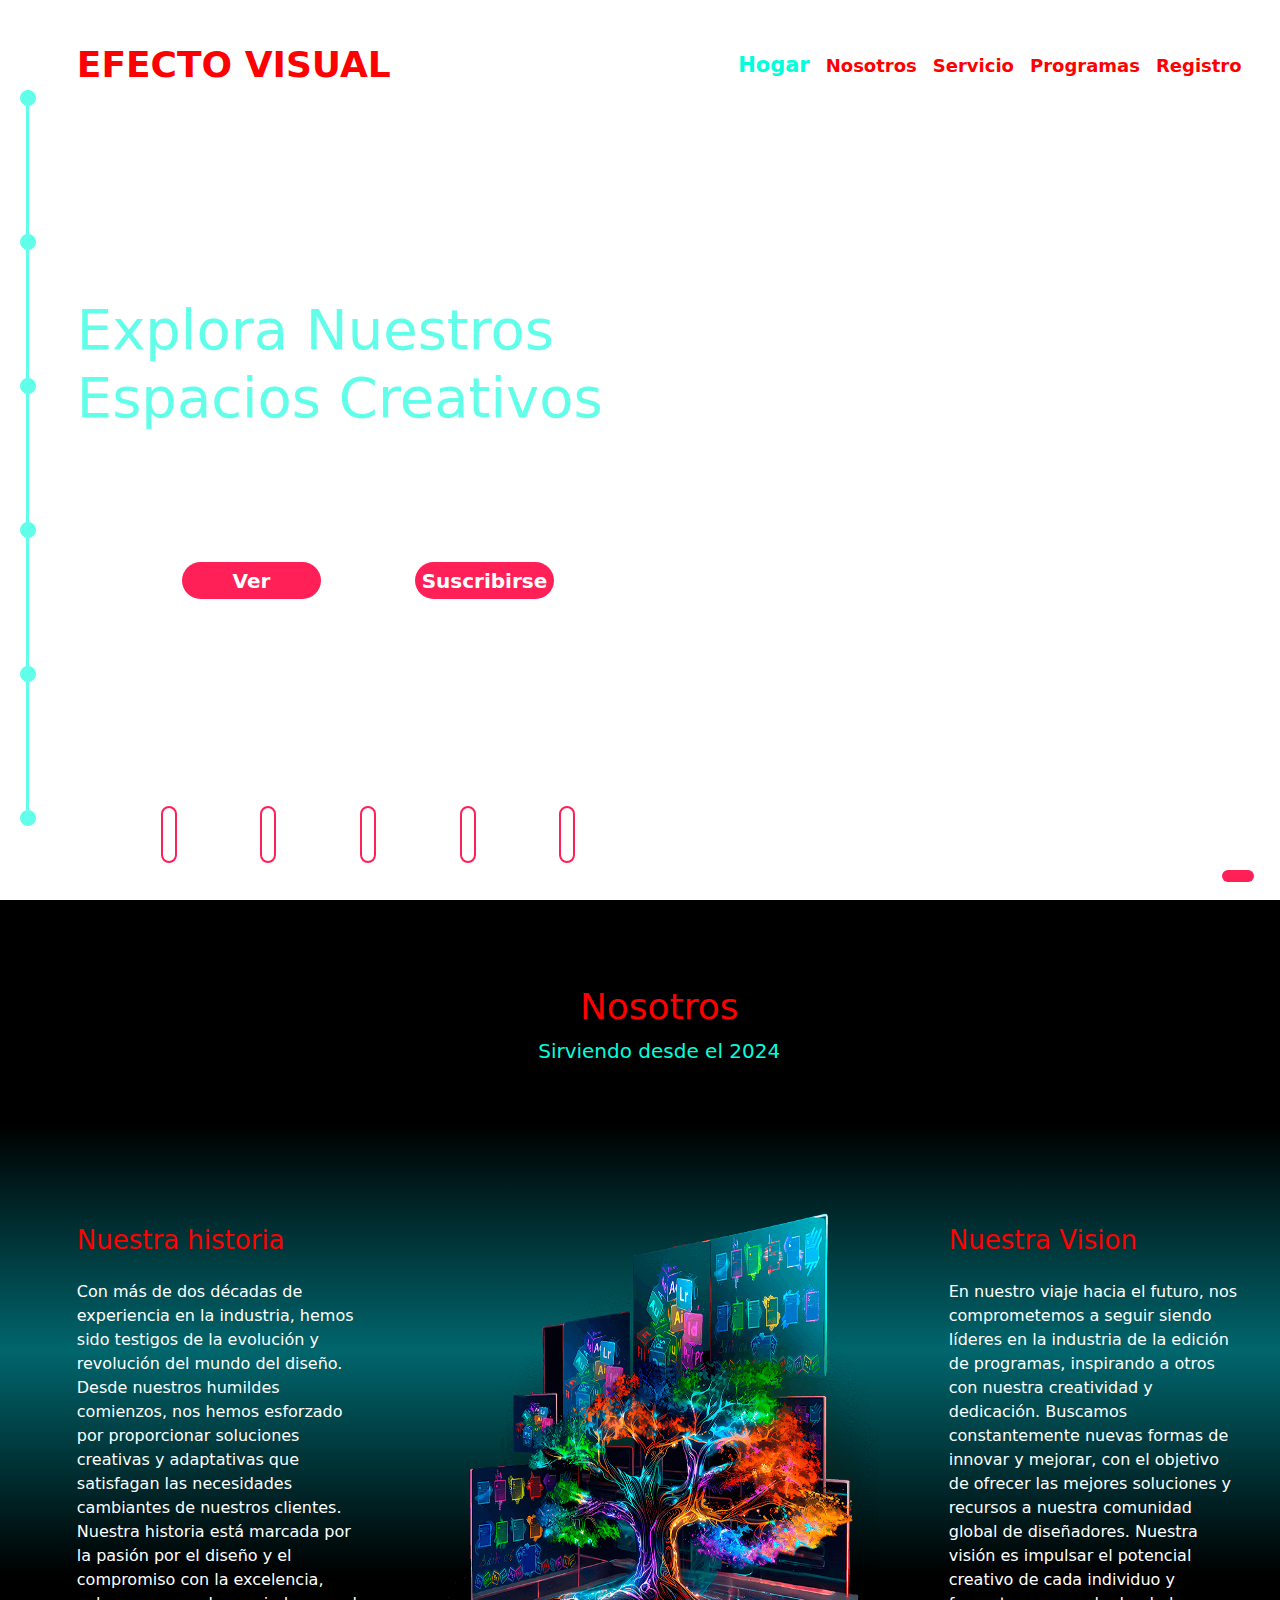
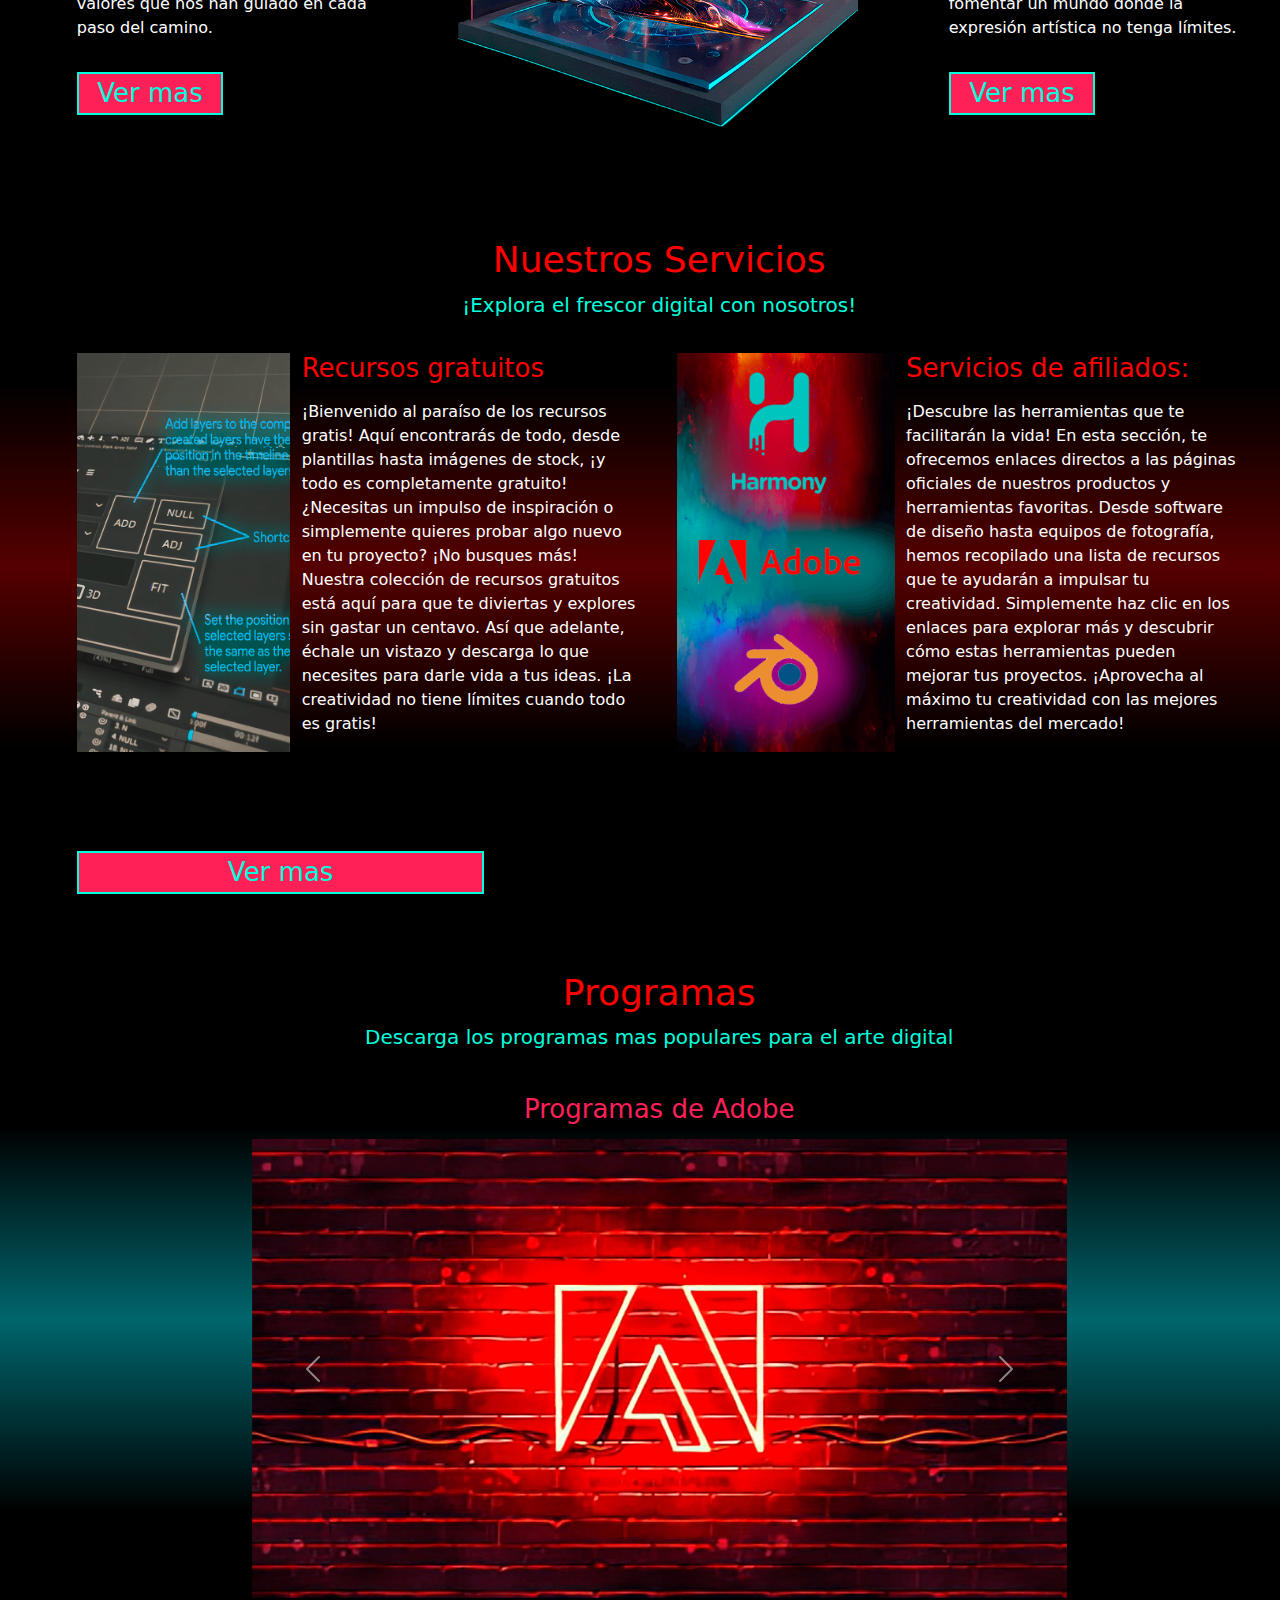
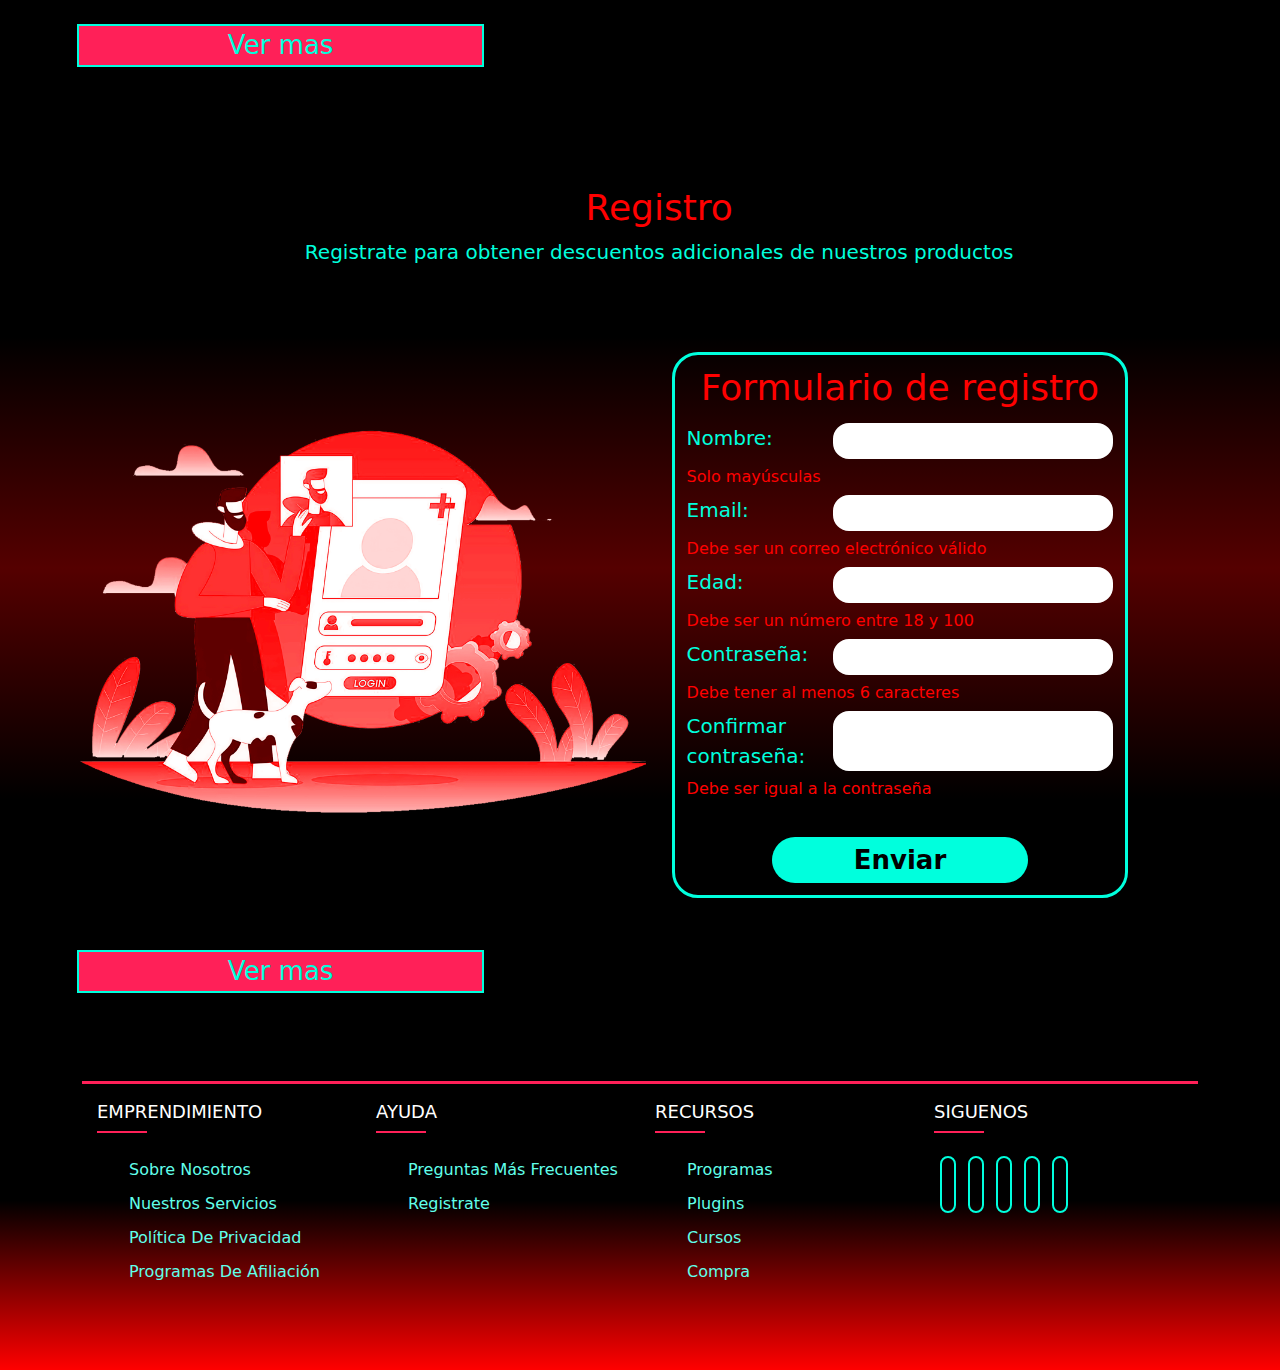
==== index.html @ 5476fb50 "Proyecto 1" ====
<!DOCTYPE html>
<html lang="en">

<head>
  <meta charset="UTF-8" />
  <meta name="viewport" content="width=device-width, initial-scale=1.0" />

  <!--Enlaces inicio-->
  <link rel="stylesheet" href="css/index.css" />
  <!--Enlaces final-->

  <!--Font Awesome-->
  <link rel="stylesheet" href="https://cdnjs.cloudflare.com/ajax/libs/font-awesome/6.5.2/css/all.min.css"
    integrity="sha512-SnH5WK+bZxgPHs44uWIX+LLJAJ9/2PkPKZ5QiAj6Ta86w+fsb2TkcmfRyVX3pBnMFcV7oQPJkl9QevSCWr3W6A=="
    crossorigin="anonymous" referrerpolicy="no-referrer" />
  <!--Font Awesome-->

  <!--Bootstrap-->
  <link href="https://cdn.jsdelivr.net/npm/bootstrap@5.3.3/dist/css/bootstrap.min.css" rel="stylesheet"
    integrity="sha384-QWTKZyjpPEjISv5WaRU9OFeRpok6YctnYmDr5pNlyT2bRjXh0JMhjY6hW+ALEwIH" crossorigin="anonymous" />
  <!--bootstrap-->

  <title>EFECTO VISUAL</title>
</head>

<body>
  <!--Hogar Inicio-->
  <header class="contenedor-hogar" id="contenedor-hogar">
    <nav class="hogar-navegacion">
      <a href="index.html" class="hogar-navegacion-1">EFECTO VISUAL</a>
      <div class="hogar-navegacion-2">
        <a id="activo" href="index.html">Hogar</a>
        <a href="nosotros.html">Nosotros</a>
        <a href="servicio.html">Servicio</a>
        <a href="programas.html">Programas</a>
        <a href="registro.html">Registro</a>
      </div>
    </nav>

    <div class="hogar-contenido">
      <div class="hogar-contenido-1">
        <h1>Explora Nuestros Espacios Creativos</h1>
        <p>
          Descubre un universo de creatividad en constante expansión.
          Encuentra proyectos emocionantes y recursos que faciliten tus
          proyectos
        </p>
      </div>
      <div class="hogar-contenido-2">
        <a href="programas.html" class="hogar-contenido-2-1">Ver</a>
        <a href="registro.html" class="hogar-contenido-2-1">Suscribirse</a>
      </div>
    </div>

    <div class="hogar-footer">
      <a href=""><i class="fa-brands fa-facebook"></i></a>
      <a href=""><i class="fa-brands fa-tiktok"></i></a>
      <a href=""><i class="fa-brands fa-discord"></i></a>
      <a href=""><i class="fa-brands fa-github"></i></a>
      <a href=""><i class="fa-brands fa-youtube"></i></a>
    </div>
  </header>
  <!--Hogar Fin-->

  <!--Nosotros Inicio-->
  <section class="contenedor-nosotros" id="contenedor-nosotros">
    <div class="nosotros-contenido">
      <div class="nosotros-contenido-1">
        <h1>Nosotros</h1>
        <p>Sirviendo desde el 2024</p>
      </div>
      <div class="nosotros-contenido-2">
        <h1>Nuestra historia</h1>
        <p>
          Con más de dos décadas de experiencia en la industria, hemos sido
          testigos de la evolución y revolución del mundo del diseño. Desde
          nuestros humildes comienzos, nos hemos esforzado por proporcionar
          soluciones creativas y adaptativas que satisfagan las necesidades
          cambiantes de nuestros clientes. Nuestra historia está marcada por
          la pasión por el diseño y el compromiso con la excelencia, valores
          que nos han guiado en cada paso del camino.
        </p>
        <a href="nosotros.html">Ver mas</a>
      </div>
      <div class="nosotros-contenido-3">
        <img src="imagenes/img-2-1-1.png" alt="" width="100%" height="100%" />
      </div>
      <div class="nosotros-contenido-4">
        <h1>Nuestra Vision</h1>
        <p>
          En nuestro viaje hacia el futuro, nos comprometemos a seguir siendo
          líderes en la industria de la edición de programas, inspirando a
          otros con nuestra creatividad y dedicación. Buscamos constantemente
          nuevas formas de innovar y mejorar, con el objetivo de ofrecer las
          mejores soluciones y recursos a nuestra comunidad global de
          diseñadores. Nuestra visión es impulsar el potencial creativo de
          cada individuo y fomentar un mundo donde la expresión artística no
          tenga límites.
        </p>
        <a href="nosotros.html">Ver mas</a>
      </div>
    </div>
  </section>
  <!--Nosotros Fin-->

  <!--Servicios Inicio-->
  <section class="contenedor-servicios" id="contenedor-servicios">
    <div class="servicios-contenido">
      <div class="servicios-contenido-1">
        <h1>Nuestros Servicios</h1>
        <p>¡Explora el frescor digital con nosotros!</p>
      </div>
      <div class="servicios-contenido-3">
        <img src="imagenes/img-3-2-1.png" alt="" width="100%" height="100%" />
        <h1>Recursos gratuitos</h1>
        <p>
          ¡Bienvenido al paraíso de los recursos gratis! Aquí encontrarás de todo, desde plantillas hasta imágenes de
          stock, ¡y todo es completamente gratuito! ¿Necesitas un impulso de inspiración o simplemente quieres probar
          algo nuevo en tu proyecto? ¡No busques más! Nuestra colección de recursos gratuitos está aquí para que te
          diviertas y explores sin gastar un centavo. Así que adelante, échale un vistazo y descarga lo que necesites
          para darle vida a tus ideas. ¡La creatividad no tiene límites cuando todo es gratis!
        </p>
      </div>
      <div class="servicios-contenido-6">
        <img src="imagenes/img-3-5-1.png" alt="" width="100%" height="100%" />
        <h1>Servicios de afiliados:</h1>
        <p>¡Descubre las herramientas que te facilitarán la vida! En esta sección, te ofrecemos enlaces directos a las
          páginas oficiales de nuestros productos y herramientas favoritas. Desde software de diseño hasta equipos de
          fotografía, hemos recopilado una lista de recursos que te ayudarán a impulsar tu creatividad. Simplemente haz
          clic en los enlaces para explorar más y descubrir cómo estas herramientas pueden mejorar tus proyectos.
          ¡Aprovecha al máximo tu creatividad con las mejores herramientas del mercado!</p>
      </div>
    </div>
    <a class="btn-vermas" href="servicio.html">Ver mas</a>
  </section>
  <!--Servicios Fin-->

  <!--Programas Inicio-->

  <section class="contenedor-programas" id="contenedor-programas">
    <div class="programas-contenido">
      <div class="programas-contenido-1">
        <h1>Programas</h1>
        <p>Descarga los programas mas populares para el arte digital</p>
      </div>
      <div class="programas-contenido-2">
        <h1>Programas de Adobe</h1>
        <div id="carouselExampleRide" class="carousel slide carusel" data-bs-ride="true">
          <div class="carousel-inner">
            <div class="carousel-item active">
              <img src="imagenes/img-4-1-1.png" class="d-block w-100" alt="..." />
            </div>
            <div class="carousel-item">
              <img src="imagenes/img-4-1-2.png" class="d-block w-100" alt="..." />
            </div>
            <div class="carousel-item">
              <img src="imagenes/img-4-1-3.png" class="d-block w-100" alt="..." />
            </div>
          </div>
          <button class="carousel-control-prev" type="button" data-bs-target="#carouselExampleRide"
            data-bs-slide="prev">
            <span class="carousel-control-prev-icon" aria-hidden="true"></span>
            <span class="visually-hidden">Previous</span>
          </button>
          <button class="carousel-control-next" type="button" data-bs-target="#carouselExampleRide"
            data-bs-slide="next">
            <span class="carousel-control-next-icon" aria-hidden="true"></span>
            <span class="visually-hidden">Next</span>
          </button>
        </div>
      </div>
    </div>
    <a class="btn-vermas" href="programas.html">Ver mas</a>
  </section>
  <!--Programas Fin-->

  <!--Registro Inicio-->
  <section class="contenedor-registro" id="contenedor-registro">
    <div class="registro-contenido">
      <div class="registro-contenido-1">
        <h1>Registro</h1>
        <p>Registrate para obtener descuentos adicionales de nuestros productos</p>
      </div>
      <form class="registro-contenido-2" id="myForm" onsubmit="return validateForm()">
        <h1>Formulario de registro</h1>
        <div class="registro-contenido-2-1">
          <label for="nombre">Nombre:</label>
          <input type="text" id="nombre" name="nombre" required>
          <span id="errorNombre" class="error">Solo mayúsculas</span>
        </div>
        <div class="registro-contenido-2-1">
          <label for="email">Email:</label>
          <input type="text" id="email" name="email" required>
          <span id="errorEmail" class="error">Debe ser un correo electrónico válido</span>
        </div>
        <div class="registro-contenido-2-1">
          <label for="edad">Edad:</label>
          <input type="text" id="edad" name="edad" required>
          <span id="errorEdad" class="error">Debe ser un número entre 18 y 100</span>
        </div>
        <div class="registro-contenido-2-1">
          <label for="password">Contraseña:</label>
          <input type="password" id="password" name="password" required>
          <span id="errorPassword" class="error">Debe tener al menos 6 caracteres</span>
        </div>
        <div class="registro-contenido-2-1">
          <label for="password_repeat">Confirmar contraseña:</label>
          <input type="password" id="password_repeat" name="password_repeat" required>
          <span id="errorPasswordRepeat" class="error">Debe ser igual a la contraseña</span><br>
        </div>
        <div class="registro-contenido-2-2">
          <input type="submit" value="Enviar">
        </div>
      </form>
      <div class="registro-contenido-3">
        <img src="imagenes/img-5-1-1.png" alt="" width="100%">
      </div>
      <a class="btn-vermas btnreg" href="registro.html">Ver mas</a>
    </div>
  </section>
  <!--Registro Fin-->

  <!--Footer Inicio-->
  <footer class="footer" id="contenedor-footer">
    <div class="container">
      <div id="row">
        <div class="footer-col">
          <h4>EMPRENDIMIENTO</h4>
          <ul>
            <li><a href="nosotros.html">Sobre nosotros</a></li>
            <li><a href="servicio.html">Nuestros servicios</a></li>
            <li><a href="#">Política de privacidad</a></li>
            <li><a href="#contenedor-servicios">Programas de afiliación</a></li>
          </ul>
        </div>
        <div class="footer-col">
          <h4>AYUDA</h4>
          <ul>
            <li><a href="#">Preguntas más frecuentes</a></li>
            <li><a href="registro.html">Registrate</a></li>
          </ul>
        </div>
        <div class="footer-col">
          <h4>RECURSOS</h4>
          <ul>
            <li><a href="programas.html">Programas</a></li>
            <li><a href="#">Plugins</a></li>
            <li><a href="#">Cursos</a></li>
            <li><a href="#">Compra</a></li>
          </ul>
        </div>
        <div class="footer-col">
          <h4>SIGUENOS</h4>
          <div class="social-links">
            <a href=""><i class="fa-brands fa-facebook"></i></a>
            <a href=""><i class="fa-brands fa-tiktok"></i></a>
            <a href=""><i class="fa-brands fa-discord"></i></a>
            <a href=""><i class="fa-brands fa-github"></i></a>
            <a href=""><i class="fa-brands fa-youtube"></i></a>
          </div>
        </div>
      </div>
    </div>
  </footer>
  <!--Footer Fin-->

  <!--Linea Vertical-->

  <div class="vertical-line">
    <a href="#contenedor-hogar" class="circle-link"></a>
    <a href="#contenedor-nosotros" class="circle-link"></a>
    <a href="#contenedor-servicios" class="circle-link"></a>
    <a href="#contenedor-programas" class="circle-link"></a>
    <a href="#contenedor-registro" class="circle-link"></a>
    <a href="#contenedor-footer" class="circle-link"></a>
  </div>

  <!--Boton-->
  <a href="#contenedor-hogar" class="boton"><i class="fa-solid fa-arrow-up"></i></a>

  <script src="js/validacion.js"></script>
  <script src="https://cdn.jsdelivr.net/npm/bootstrap@5.3.3/dist/js/bootstrap.bundle.min.js"
    integrity="sha384-YvpcrYf0tY3lHB60NNkmXc5s9fDVZLESaAA55NDzOxhy9GkcIdslK1eN7N6jIeHz"
    crossorigin="anonymous"></script>
</body>

</html>
---- css/index.css ----
/*Tipografia inicio*/
@import url("https://fonts.googleapis.com/css2?family=Poppins:ital,wght@0,100;0,200;0,300;0,400;0,500;0,600;0,700;0,800;0,900;1,100;1,200;1,300;1,400;1,500;1,600;1,700;1,800;1,900&display=swap");

/*Tipografia fin*/
::selection {
  color: var(--color-secundario-claro);
  background-color: var(--color-secundario-claro);
}

:root {
  --color-primario: #ff0000;
  --color-primario-oscuro: #530000;
  --color-primario-claro: #ff2058;
  --color-secundario: #00ffdd;
  --fondo-gradiente: linear-gradient(#000000,
      #000000,
      #550000,
      #000000,
      #000000);
  --fondo-gradiente-2: linear-gradient(#000000,
      #000000,
      #00666d,
      #000000,
      #000000);
  --color-secundario-claro: #61ffea;
  --color-negro: #000000;
  --color-blanco: #ffffff;
  --color-transparente: #00000000;
  --font-size-1: 36px;
  --font-size-2: 26px;
  --font-size-3: 20px;
  --font-size-4: 16px;
}

* {
  margin: 0;
  padding: 0;
  box-sizing: border-box;
}

html {
  scroll-behavior: smooth;
}

body {
  font-family: poppins;
}

/*Hogar Inicio*/
.contenedor-hogar {
  background-image: url("../imagenes/imagen\ 1.png");
  background-position: center;
  background-size: cover;
  width: 100%;
  height: 100vh;
  padding: 3% 3% 3% 6%;
  display: flex;
  flex-direction: column;
  justify-content: space-between;
  overflow: hidden;
}

.hogar-navegacion {
  display: grid;
  grid-template-columns: 1fr 2fr;
}

.hogar-navegacion-1 {
  color: var(--color-primario);
  font-size: 36px;
  font-weight: 600;
  transition: 0.3s;
  text-decoration: none;
}

.hogar-navegacion-1:hover {
  color: var(--color-secundario);
  font-size: 40px;
  font-weight: 600;
  transition: 0.3s;
}

.hogar-navegacion-2 {
  display: flex;
  flex-direction: row;
  align-items: center;
  justify-content: end;
  gap: 16px;
}

.hogar-navegacion-2 a {
  color: var(--color-primario);
  font-size: 18px;
  font-weight: 600;
  text-decoration: none;
}

.hogar-navegacion-2 a:hover {
  color: var(--color-secundario);
  font-size: 19px;
  font-weight: 600;
}

#activo {
  color: var(--color-secundario);
  font-size: 21px;
  font-weight: 700;
}

#activo:hover {
  color: var(--color-primario);
  font-size: 22px;
}

.hogar-contenido {
  width: 50%;
  display: flex;
  flex-direction: column;
  align-items: center;
  gap: 26px;
}

.hogar-contenido-1 h1 {
  font-size: 56px;
  color: var(--color-secundario-claro);
}

.hogar-contenido-1 p {
  text-align: justify;
  font-size: 18px;
  color: var(--color-blanco);
}

.hogar-contenido-2 {
  width: 80%;
  display: flex;
  justify-content: space-around;
}

.hogar-contenido-2-1 {
  color: var(--color-blanco);
  display: flex;
  align-items: center;
  justify-content: center;
  padding: 6px;
  width: 30%;
  height: 90%;
  background-color: var(--color-primario-claro);
  border: 3px soli var(--color-primario-claro);
  border-radius: 26px;
  font-size: 20px;
  font-weight: 600;
  transition: 0.6s;
  text-decoration: none;
}

.hogar-contenido-2-1:hover {
  padding: 9px;
  width: 36%;
  height: 100%;
  color: var(--color-negro);
  background-color: var(--color-secundario);
  border: 3px soli var(--color-secundario);
  transition: 0.6s;
}

.hogar-footer {
  display: flex;
  width: 50%;
  justify-content: space-evenly;
}

.hogar-footer i {
  color: var(--color-primario-claro);
  border-radius: 26px;
  border: solid 2px var(--color-primario-claro);
  font-size: 36px;
  padding: 6px;
  transition: 0.3s;
}

.hogar-footer i:hover {
  color: var(--color-secundario);
  border-radius: 26px;
  border: solid 2px var(--color-secundario);
  font-size: 36px;
  padding: 6px;
  transition: 0.3s;
}

/*Hogar Fin*/

/*Nosotros Inicio*/
.contenedor-nosotros {
  background: var(--fondo-gradiente-2);
  width: 100%;
  height: 100vh;
  padding: 3% 3% 3% 6%;
  overflow: hidden;
}

.nosotros-contenido {
  height: 100%;
  display: grid;
  grid-template-columns: 1fr 1.5fr 1fr;
  grid-template-areas: "nc1 nc2 nc3" "nc4 nc5 nc6";
  gap: 6%;
}

.nosotros-contenido-1 {
  grid-area: nc2;
  display: flex;
  flex-direction: column;
  justify-content: center;
}

.nosotros-contenido-1 h1 {
  text-align: center;
  font-size: var(--font-size-1);
  color: var(--color-primario);
}

.nosotros-contenido-1 p {
  text-align: center;
  font-size: var(--font-size-3);
  color: var(--color-secundario);
}

.nosotros-contenido-2 {
  grid-area: nc4;
  display: flex;
  flex-direction: column;
  justify-content: center;
  gap: 16px;
}

.nosotros-contenido-2 h1 {
  font-size: var(--font-size-2);
  color: var(--color-primario);
}

.nosotros-contenido-2 p {
  font-size: var(--font-size-4);
  color: var(--color-blanco);
}

.nosotros-contenido-2 a {
  font-size: var(--font-size-2);
  width: 50%;
  display: flex;
  justify-content: center;
  color: var(--color-secundario);
  background-color: var(--color-primario-claro);
  border: 2px var(--color-secundario) solid;
  transition: 0.3s;
  text-decoration: none;
}

.nosotros-contenido-2 a:hover {
  font-size: 28px;
  width: 56%;
  background: transparent;
  color: var(--color-primario);
  border: 2px var(--color-primario) solid;
  transition: 0.3s;
}

.nosotros-contenido-3 {
  grid-area: nc5;
  display: flex;
  flex-direction: column;
  justify-content: center;
  align-items: center;
}

.nosotros-contenido-4 {
  grid-area: nc6;
  display: flex;
  flex-direction: column;
  justify-content: center;
  gap: 16px;
}

.nosotros-contenido-4 h1 {
  font-size: var(--font-size-2);
  color: var(--color-primario);
}

.nosotros-contenido-4 p {
  font-size: var(--font-size-4);
  color: var(--color-blanco);
}

.nosotros-contenido-4 a {
  font-size: var(--font-size-2);
  width: 50%;
  display: flex;
  justify-content: center;
  color: var(--color-secundario);
  background-color: var(--color-primario-claro);
  border: 2px var(--color-secundario) solid;
  transition: 0.3s;
  text-decoration: none;
}

.nosotros-contenido-4 a:hover {
  font-size: 28px;
  width: 56%;
  background-color: transparent;
  color: var(--color-primario);
  border: 2px var(--color-primario) solid;
  transition: 0.3s;
}

/*Nosotros Fin*/

/*Servicios Inicio*/
.contenedor-servicios {
  background: var(--fondo-gradiente);
  width: 100%;
  height: auto;
  padding: 3% 3% 3% 6%;
  display: flex;
  flex-direction: column;
  justify-content: space-between;
}

.servicios-contenido {
  height: 100%;
  display: grid;
  grid-template-columns: 1fr 1fr;
  grid-template-rows: 0.5fr 1fr;
  gap: 3%;
}

.servicios-contenido-1 {
  grid-area: 1/1/2/3;
  display: flex;
  flex-direction: column;
  align-items: center;
  justify-content: center;
}

.servicios-contenido-1 h1 {
  color: var(--color-primario);
  font-size: var(--font-size-1);
}

.servicios-contenido-1 p {
  color: var(--color-secundario);
  font-size: var(--font-size-3);
}

.servicios-contenido-2 {
  height: auto;
  display: grid;
  grid-template-areas: "sc1 sc2" "sc3 sc4";
  gap: 2%;
}

.servicios-contenido-2 img {
  grid-area: 1/1/3/2;
}

.servicios-contenido-2 h1 {
  display: flex;
  align-items: center;
  color: var(--color-primario);
  font-size: var(--font-size-2);
}

.servicios-contenido-2 p {
  color: var(--color-blanco);
  font-size: var(--font-size-4);
}

.servicios-contenido-3 {
  display: grid;
  grid-template-areas: "sc1 sc2" "sc3 sc4";
  gap: 2%;
}

.servicios-contenido-3 img {
  grid-area: 1/1/3/2;
}

.servicios-contenido-3 h1 {
  display: flex;
  align-items: center;
  color: var(--color-primario);
  font-size: var(--font-size-2);
}

.servicios-contenido-3 p {
  color: var(--color-blanco);
  font-size: var(--font-size-4);
}

.servicios-contenido-4 {
  display: grid;
  grid-template-areas: "sc1 sc2" "sc3 sc4";
  gap: 2%;
}

.servicios-contenido-4 img {
  grid-area: 1/1/3/2;
}

.servicios-contenido-4 h1 {
  display: flex;
  align-items: center;
  color: var(--color-primario);
  font-size: var(--font-size-2);
}

.servicios-contenido-4 p {
  color: var(--color-blanco);
  font-size: var(--font-size-4);
}

.servicios-contenido-5 {
  display: grid;
  grid-template-areas: "sc1 sc2" "sc3 sc4";
  gap: 2%;
}

.servicios-contenido-5 img {
  grid-area: 1/1/3/2;
}

.servicios-contenido-5 h1 {
  display: flex;
  align-items: center;
  color: var(--color-primario);
  font-size: var(--font-size-2);
}

.servicios-contenido-5 p {
  color: var(--color-blanco);
  font-size: var(--font-size-4);
}

.servicios-contenido-6 {
  display: grid;
  grid-template-areas: "sc1 sc2" "sc3 sc4";
  gap: 2%;
}

.servicios-contenido-6 img {
  grid-area: 1/1/3/2;
}

.servicios-contenido-6 h1 {
  display: flex;
  align-items: center;
  color: var(--color-primario);
  font-size: var(--font-size-2);
}

.servicios-contenido-6 p {
  color: var(--color-blanco);
  font-size: var(--font-size-4);
}

.btn-vermas {
  margin-top: 26px;
  font-size: var(--font-size-2);
  width: 35%;
  display: flex;
  justify-content: center;
  color: var(--color-secundario);
  background-color: var(--color-primario-claro);
  border: 2px var(--color-secundario) solid;
  transition: 0.3s;
  text-decoration: none;
}

.btn-vermas:hover {
  font-size: 28px;
  width: 37%;
  background: transparent;
  color: var(--color-primario);
  border: 2px var(--color-primario) solid;
}

/*Servicios Fin*/

/*Programas Inicio*/
.contenedor-programas {
  background: var(--fondo-gradiente-2);
  width: 100%;
  height: auto;
  padding: 3% 3% 3% 6%;
}

.programas-contenido {
  height: 100%;
  display: grid;
  grid-template-columns: 1fr 1fr;
  grid-row: auto;
  gap: 26px;
}

.programas-contenido-1 {
  grid-area: 1/1/2/3;
  display: flex;
  flex-direction: column;
  justify-content: center;
}

.programas-contenido-1 h1 {
  text-align: center;
  font-size: var(--font-size-1);
  color: var(--color-primario);
}

.programas-contenido-1 p {
  text-align: center;
  font-size: var(--font-size-3);
  color: var(--color-secundario);
}

.programas-contenido-2 {
  grid-area: 2/1/3/3;
  display: flex;
  flex-direction: column;
  justify-content: center;
  align-items: center;
  gap: 6px;
}

.programas-contenido-2 h1 {
  font-size: var(--font-size-2);
  color: var(--color-primario-claro);
  display: flex;
  justify-content: center;
}

.programas-contenido-2 .carusel {
  width: 70%;
}

.programas-contenido-3 {
  display: flex;
  flex-direction: column;
  justify-content: center;
  align-items: center;
  gap: 6px;
}

.programas-contenido-3 h1 {
  font-size: var(--font-size-2);
  color: var(--color-secundario);
  display: flex;
  justify-content: center;
}

.programas-contenido-3 .carusel {
  width: 70%;
}

.programas-contenido-4 {
  display: flex;
  flex-direction: column;
  justify-content: center;
  align-items: center;
  gap: 6px;
}

.programas-contenido-4 h1 {
  font-size: var(--font-size-2);
  color: var(--color-secundario);
  display: flex;
  justify-content: center;
}

.programas-contenido-4 .carusel {
  width: 70%;
}

.programas-contenido-5 {
  display: flex;
  flex-direction: column;
  justify-content: center;
  align-items: center;
  gap: 6px;
}

.programas-contenido-5 h1 {
  font-size: var(--font-size-2);
  color: var(--color-secundario);
  display: flex;
  justify-content: center;
}

.programas-contenido-5 .carusel {
  width: 70%;
}

.programas-contenido-6 {
  display: flex;
  flex-direction: column;
  justify-content: center;
  align-items: center;
  gap: 6px;
}

.programas-contenido-6 h1 {
  font-size: var(--font-size-2);
  color: var(--color-secundario);
  display: flex;
  justify-content: center;
}

.programas-contenido-6 .carusel {
  width: 70%;
}

/*Programas Fin*/

/*Registro Inicio*/
.contenedor-registro {
  background: var(--fondo-gradiente);
  width: 100%;
  height: auto;
  padding: 3% 3% 3% 6%;
  overflow: hidden;
  display: flex;
  justify-content: center;
}

.registro-contenido {
  width: 100%;
  height: 100%;
  display: grid;
  grid-template-columns: 1fr 1fr;
  grid-template-rows: 1fr 3fr 0.3fr;
  gap: 26px;
}

.registro-contenido-1 {
  grid-area: 1/1/2/3;
  display: flex;
  flex-direction: column;
  justify-content: center;
}

.registro-contenido-1 h1 {
  text-align: center;
  font-size: var(--font-size-1);
  color: var(--color-primario);
}

.registro-contenido-1 p {
  text-align: center;
  font-size: var(--font-size-3);
  color: var(--color-secundario);
}

.registro-contenido-2 {
  grid-area: 2/2/3/3;
  display: flex;
  flex-direction: column;
  justify-content: space-around;
  width: 80%;
  height: 100%;
  gap: 6px;
  padding: 2%;
  border: solid 3px var(--color-secundario);
  border-radius: 26px;
}

.registro-contenido-2 h1 {
  display: flex;
  align-items: center;
  justify-content: center;
  color: var(--color-primario);
  font-size: var(--font-size-1);
}

.registro-contenido-2-1 {
  display: grid;
  grid-template-columns: 1fr 2fr;
  gap: 6px;
}

.registro-contenido-2-1 label {
  color: var(--color-secundario);
  font-size: var(--font-size-3);
}

.registro-contenido-2-1 input {
  color: var(--color-negro);
  font-size: var(--font-size-3);
  border-radius: 16px;
  border: 3px solid var(--color-blanco);
  background: var(--color-blanco);
}

.registro-contenido-2-1 span {
  grid-area: 2/1/3/3;
  color: var(--color-primario);
  font-size: var(--font-size-4);
}

.registro-contenido-2-1 input:focus {
  color: var(--color-secundario-claro);
  font-size: var(--font-size-2);
  background: transparent;
  border: none;
}

.registro-contenido-2-2 input {
  font-size: var(--font-size-2);
  font-weight: 600;
  background-color: var(--color-secundario);
  border: none;
  border-radius: 26px;
  height: 46px;
  width: 60%;
}

.registro-contenido-2-2 input:hover {
  font-size: var(--font-size-2);
  font-weight: 700;
  height: 50px;
  width: 61%;
  color: var(--color-blanco);
}

.registro-contenido-2-2 {
  display: flex;
  justify-content: center;
  align-items: center;
}

.registro-contenido-3 {
  grid-area: 2/1/3/2;
  display: flex;
  justify-content: center;
  align-items: center;
}

.btnreg {
  grid-area: 3/1/3/3;
}

/*Registro Fin*/

/*Footer inicio*/
.container {
  max-width: 1170px;
  margin: auto;
}

#row::before {
  content: "";
  position: absolute;
  background-color: var(--color-primario-claro);
  height: 3px;
  box-sizing: border-box;
  width: 100%;
  top: -20px;
}

#row {
  display: flex;
  flex-wrap: wrap;
  position: relative;
}

ul {
  list-style: none;
}

.footer {
  background: linear-gradient(#000000, #000000, #ff0000);
  padding: 70px 0;
}

.footer-col {
  width: 25%;
  padding: 0 15px;
}

.footer-col h4 {
  font-size: 18px;
  color: var(--color-blanco);
  text-transform: capitalize;
  margin-bottom: 35px;
  font-weight: 500;
  position: relative;
}

.footer-col h4::before {
  content: "";
  position: absolute;
  left: 0;
  bottom: -10px;
  background-color: var(--color-primario-claro);
  height: 2px;
  box-sizing: border-box;
  width: 50px;
}

.footer-col ul li:not(:last-child) {
  margin-bottom: 10px;
}

.footer-col ul li a {
  font-size: 16px;
  text-transform: capitalize;
  text-decoration: none;
  font-weight: 300;
  color: var(--color-secundario-claro);
  display: block;
  transition: all 0.3s ease;
}

.footer-col ul li a:hover {
  color: var(--color-primario);
  padding-left: 8px;
}

.footer-col .social-links a i {
  margin: 6px;
  color: var(--color-secundario);
  border-radius: 26px;
  border: solid 2px var(--color-secundario);
  font-size: 36px;
  padding: 6px;
  transition: 0.3s;
}

.footer-col .social-links a i:hover {
  color: var(--color-primario-claro);
  border-radius: 26px;
  border: solid 2px var(--color-primario-claro);
  font-size: 36px;
  padding: 6px;
  transition: 0.3s;
}

/*responsive*/
@media (max-width: 767px) {
  .footer-col {
    width: 50%;
    margin-bottom: 30px;
  }
}

@media (max-width: 574px) {
  .footer-col {
    width: 100%;
  }
}

/*Footer Fin*/

/*linea-de-seguimiento*/
.vertical-line {
  position: fixed;
  top: 50%;
  left: 26px;
  transform: translateY(-50%);
  width: 3px;
  height: 80%;
  background-color: var(--color-secundario-claro);
}

.circle-link {
  display: block;
  position: absolute;
  left: 50%;
  transform: translateX(-50%);
  width: 16px;
  height: 16px;
  margin-bottom: 20px;
  background-color: var(--color-secundario-claro);
  border-radius: 50%;
  line-height: 30px;
  transition: background-color 0.3s;
}

.circle-link:hover {
  width: 18px;
  height: 18px;
  margin-bottom: 20px;
  background-color: var(--color-primario-claro);
}

.circle-link:nth-child(1) {
  top: 0%;
}

.circle-link:nth-child(2) {
  top: 20%;
}

.circle-link:nth-child(3) {
  top: 40%;
}

.circle-link:nth-child(4) {
  top: 60%;
}

.circle-link:nth-child(5) {
  top: 80%;
}

.circle-link:nth-child(6) {
  top: 100%;
}


/*Boton*/
.boton {
  padding: 6px 16px;
  position: fixed;
  bottom: 2%;
  right: 2%;
  background: var(--color-primario-claro);
  font-size: 26px;
  color: var(--color-secundario-claro);
  border-radius: 6px;
  z-index: 1;
  transition: 0.3s;
}

.boton:hover {
  padding: 8px 18px;
  background: var(--color-secundario-claro);
  font-size: 28px;
  color: var(--color-primario-claro);
}
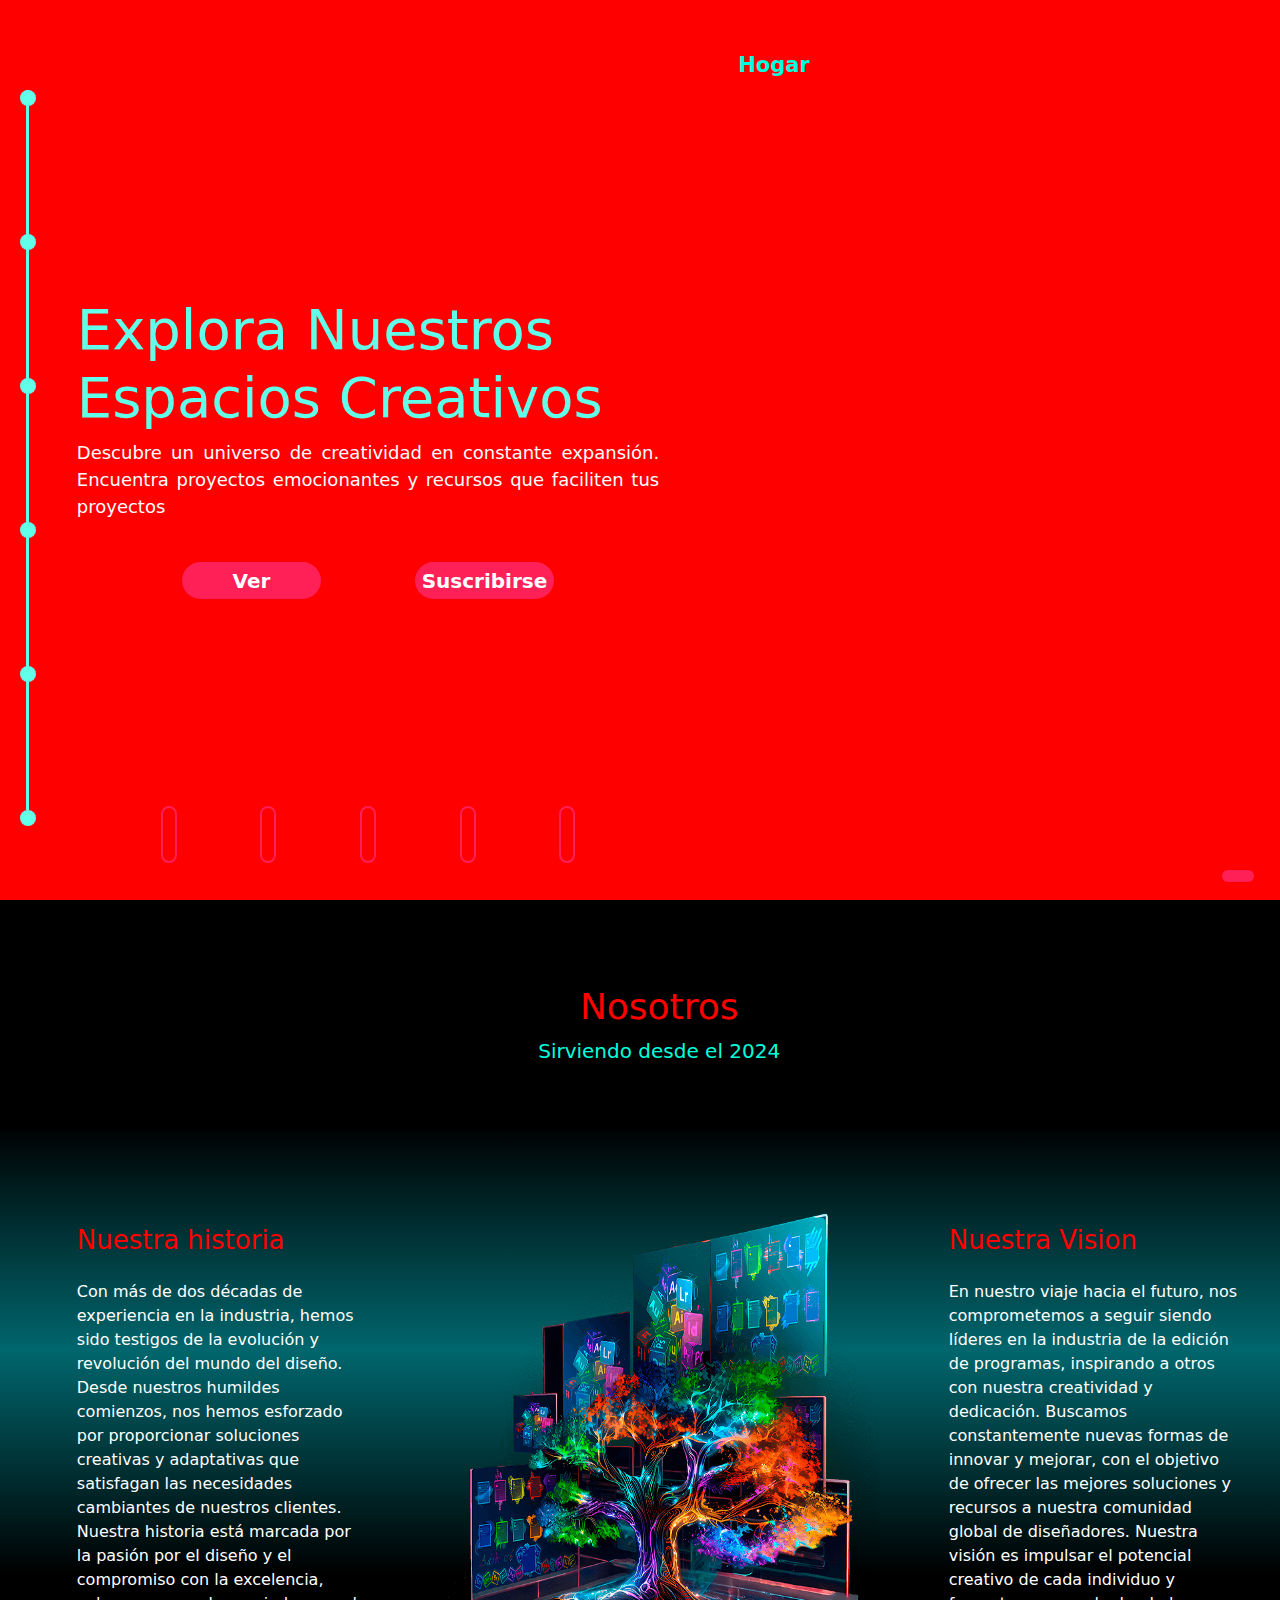
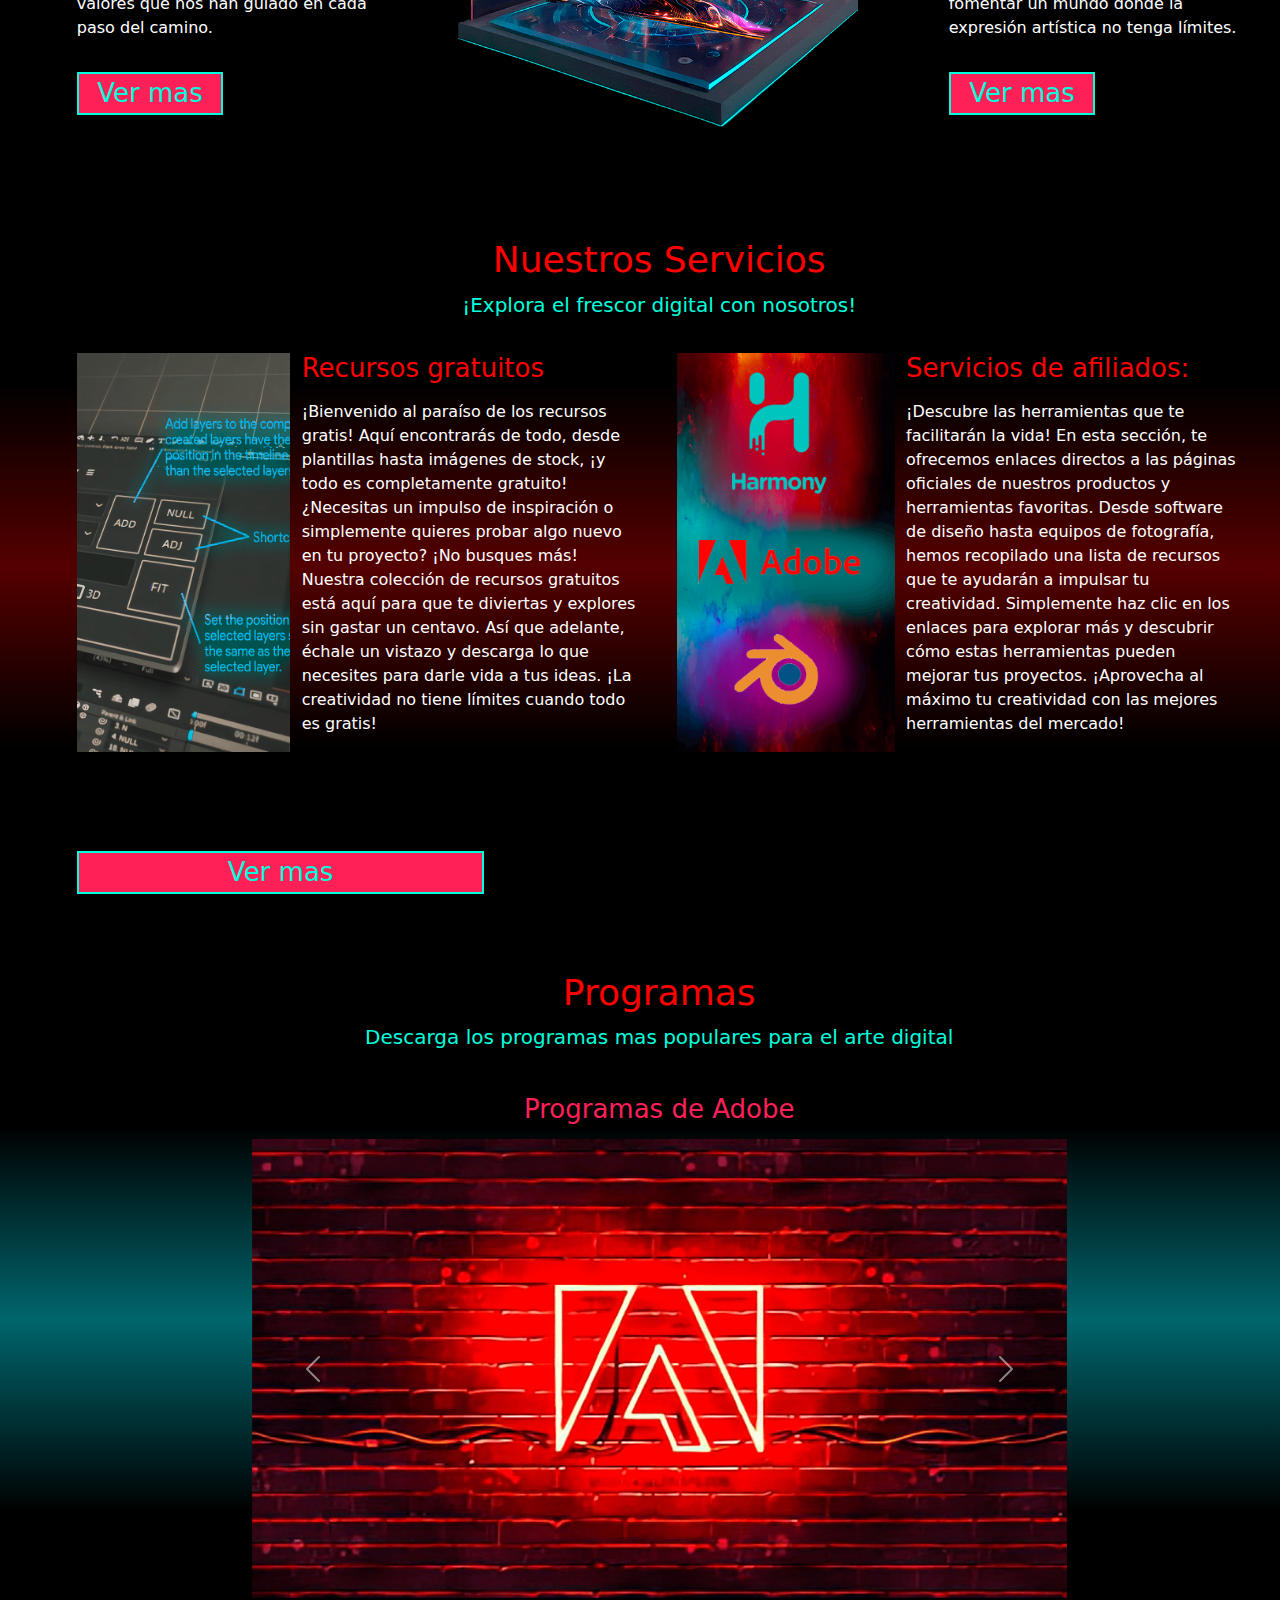
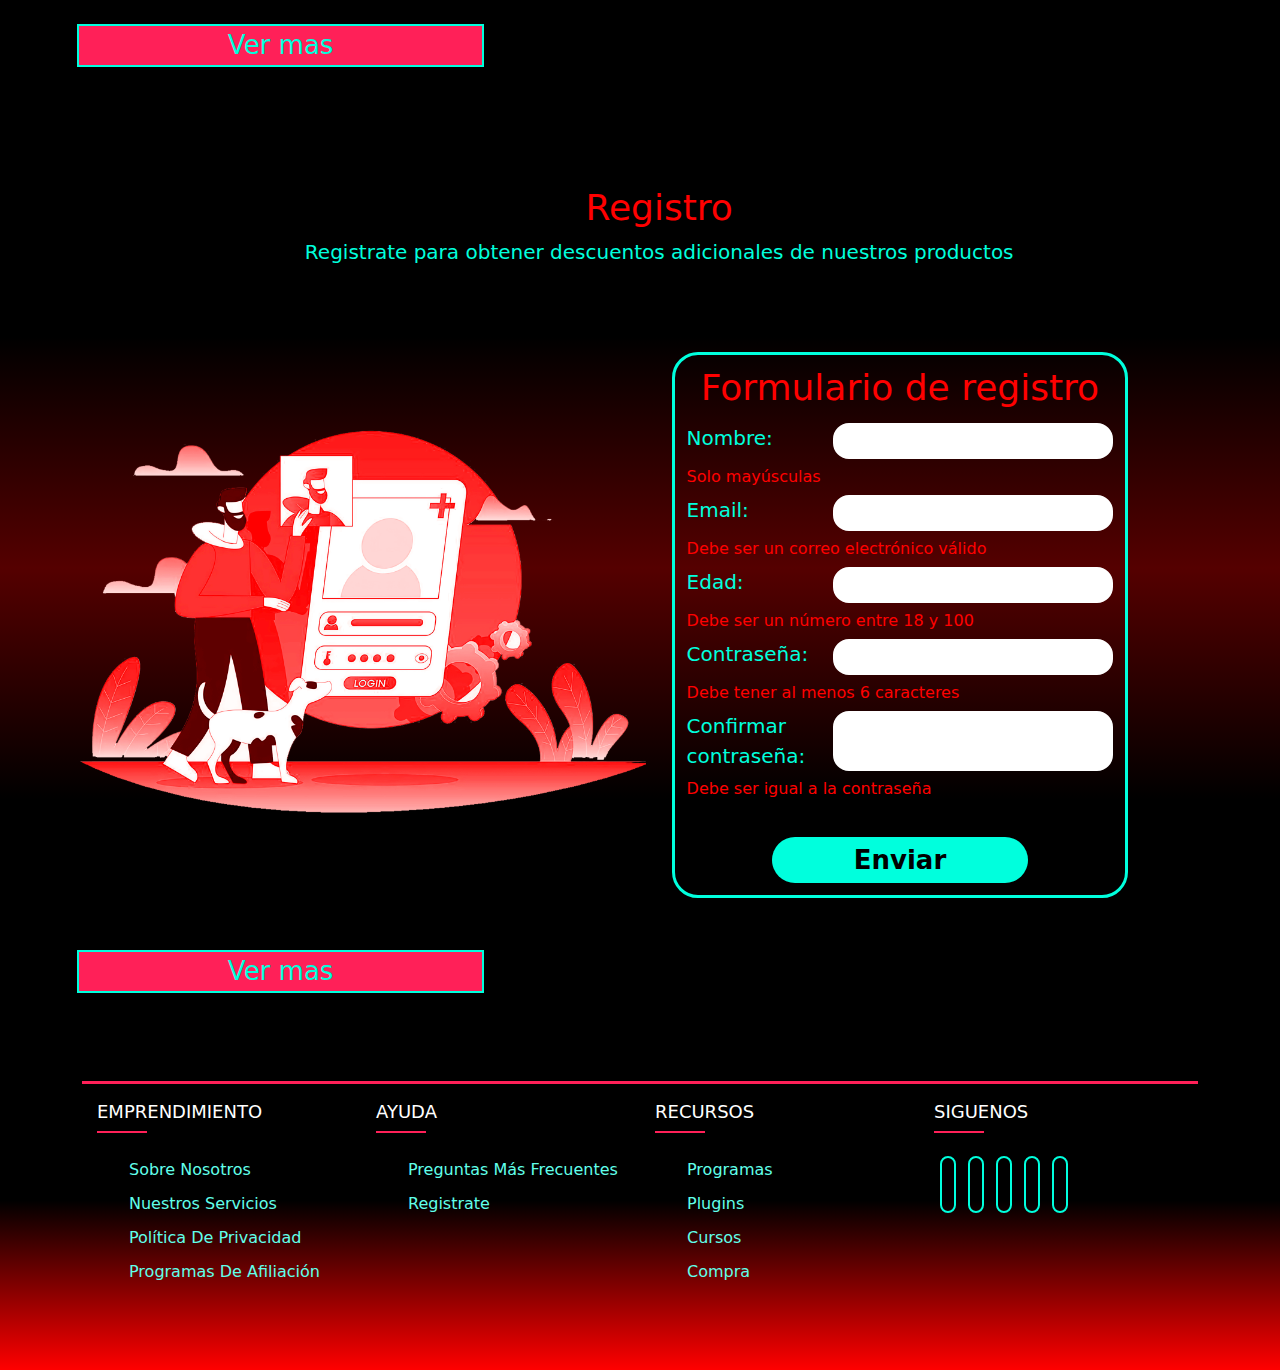
==== commit 6ad0fc06: "Update index.html" ====
--- a/index.html
+++ b/index.html
@@ -27,7 +27,7 @@
   <!--Hogar Inicio-->
   <header class="contenedor-hogar" id="contenedor-hogar">
     <nav class="hogar-navegacion">
-      <a href="index.html" class="hogar-navegacion-1">EFECTO VISUAL</a>
+      <a href="index.html" class="hogar-navegacion-1">EFECTOS</a>
       <div class="hogar-navegacion-2">
         <a id="activo" href="index.html">Hogar</a>
         <a href="nosotros.html">Nosotros</a>
@@ -284,4 +284,4 @@
     crossorigin="anonymous"></script>
 </body>
 
-</html>+</html>
--- a/css/index.css
+++ b/css/index.css
@@ -48,7 +48,7 @@
 
 /*Hogar Inicio*/
 .contenedor-hogar {
-  background-image: url("../imagenes/imagen\ 1.png");
+  background-color: red;
   background-position: center;
   background-size: cover;
   width: 100%;
@@ -933,4 +933,4 @@
   background: var(--color-secundario-claro);
   font-size: 28px;
   color: var(--color-primario-claro);
-}+}
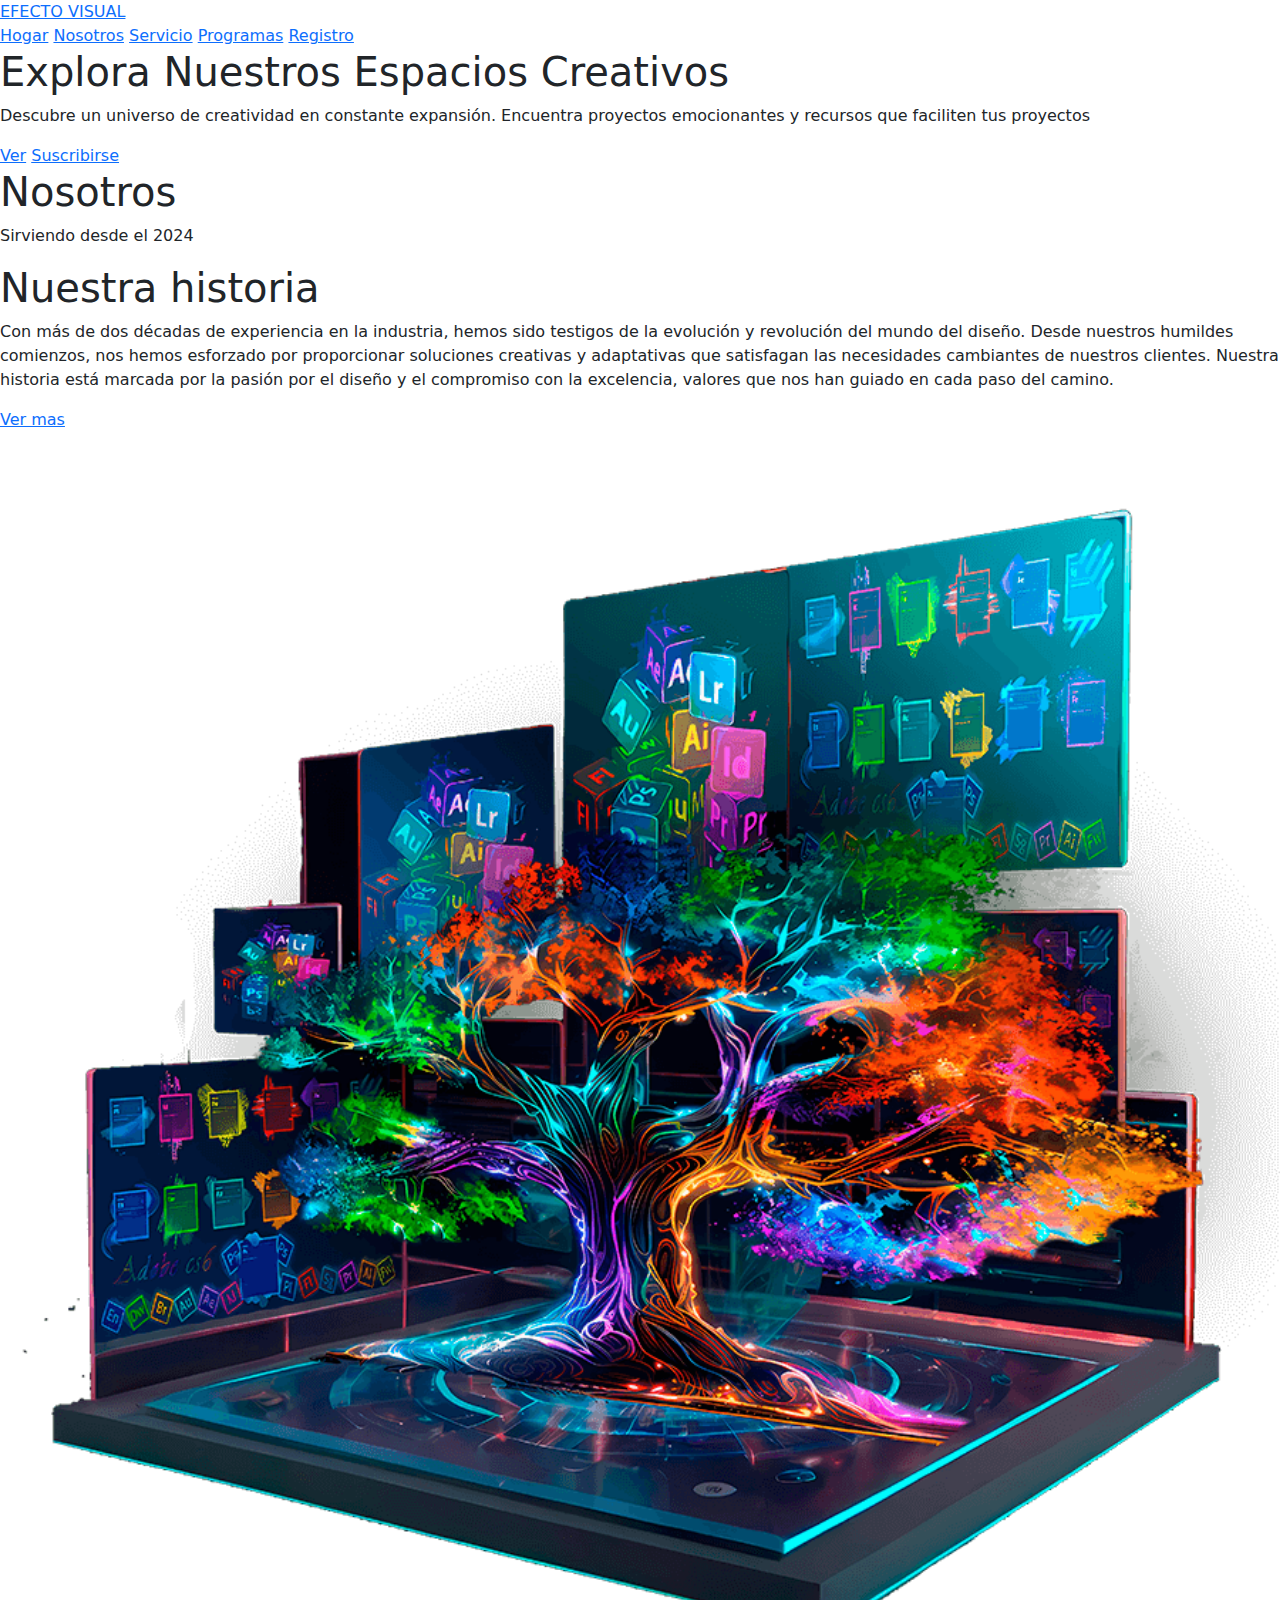
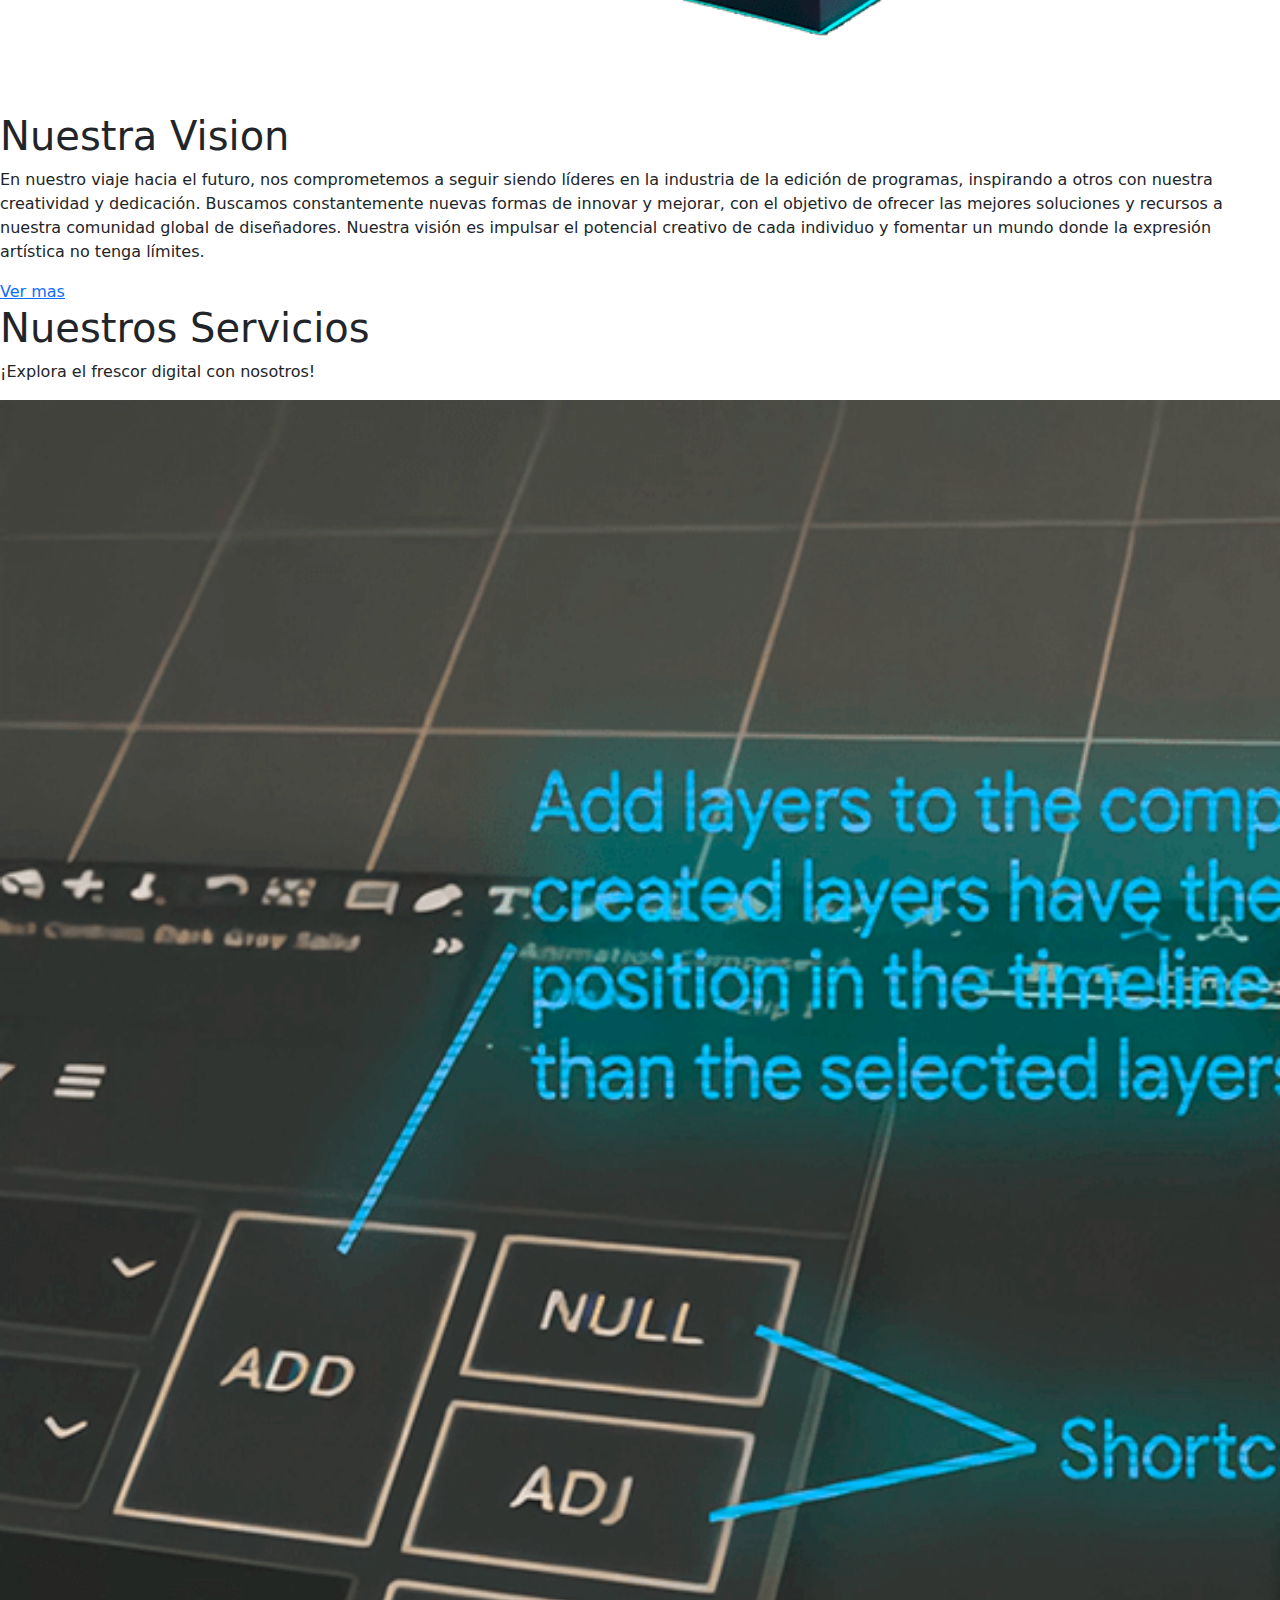
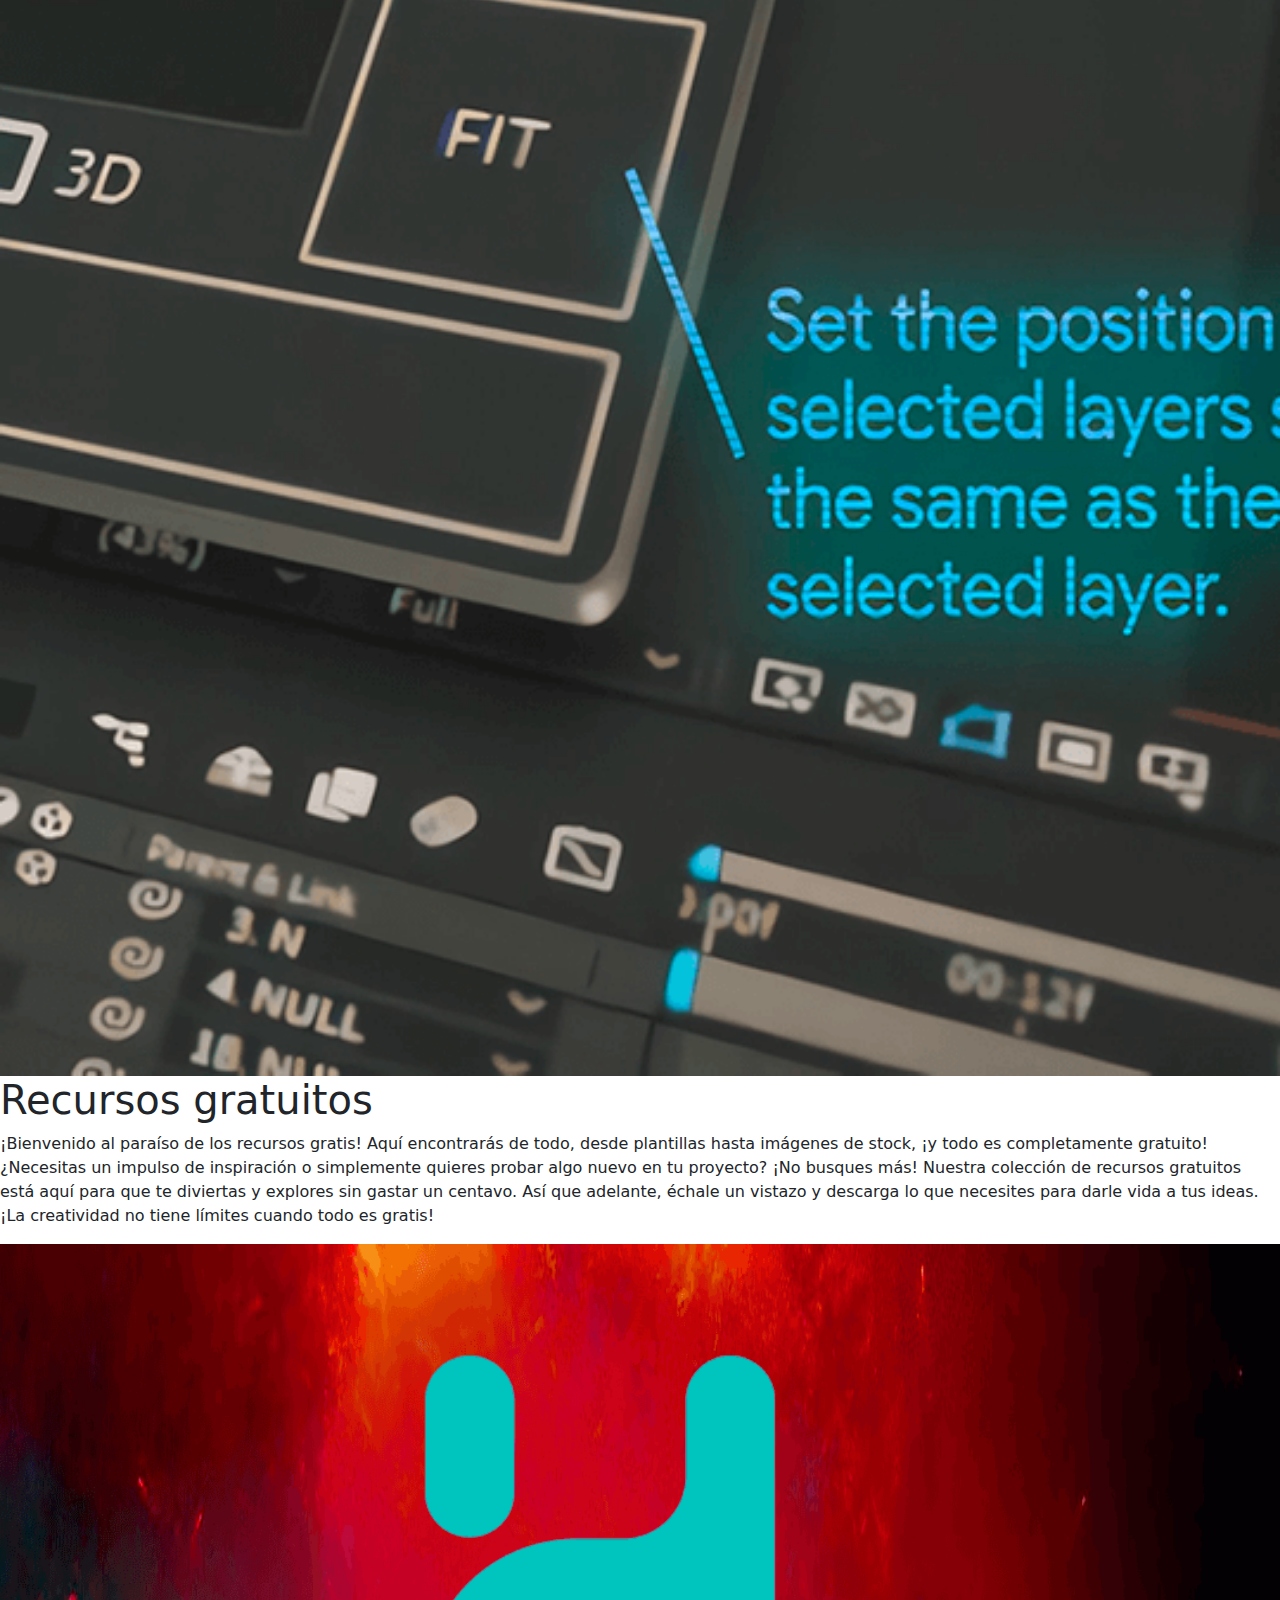
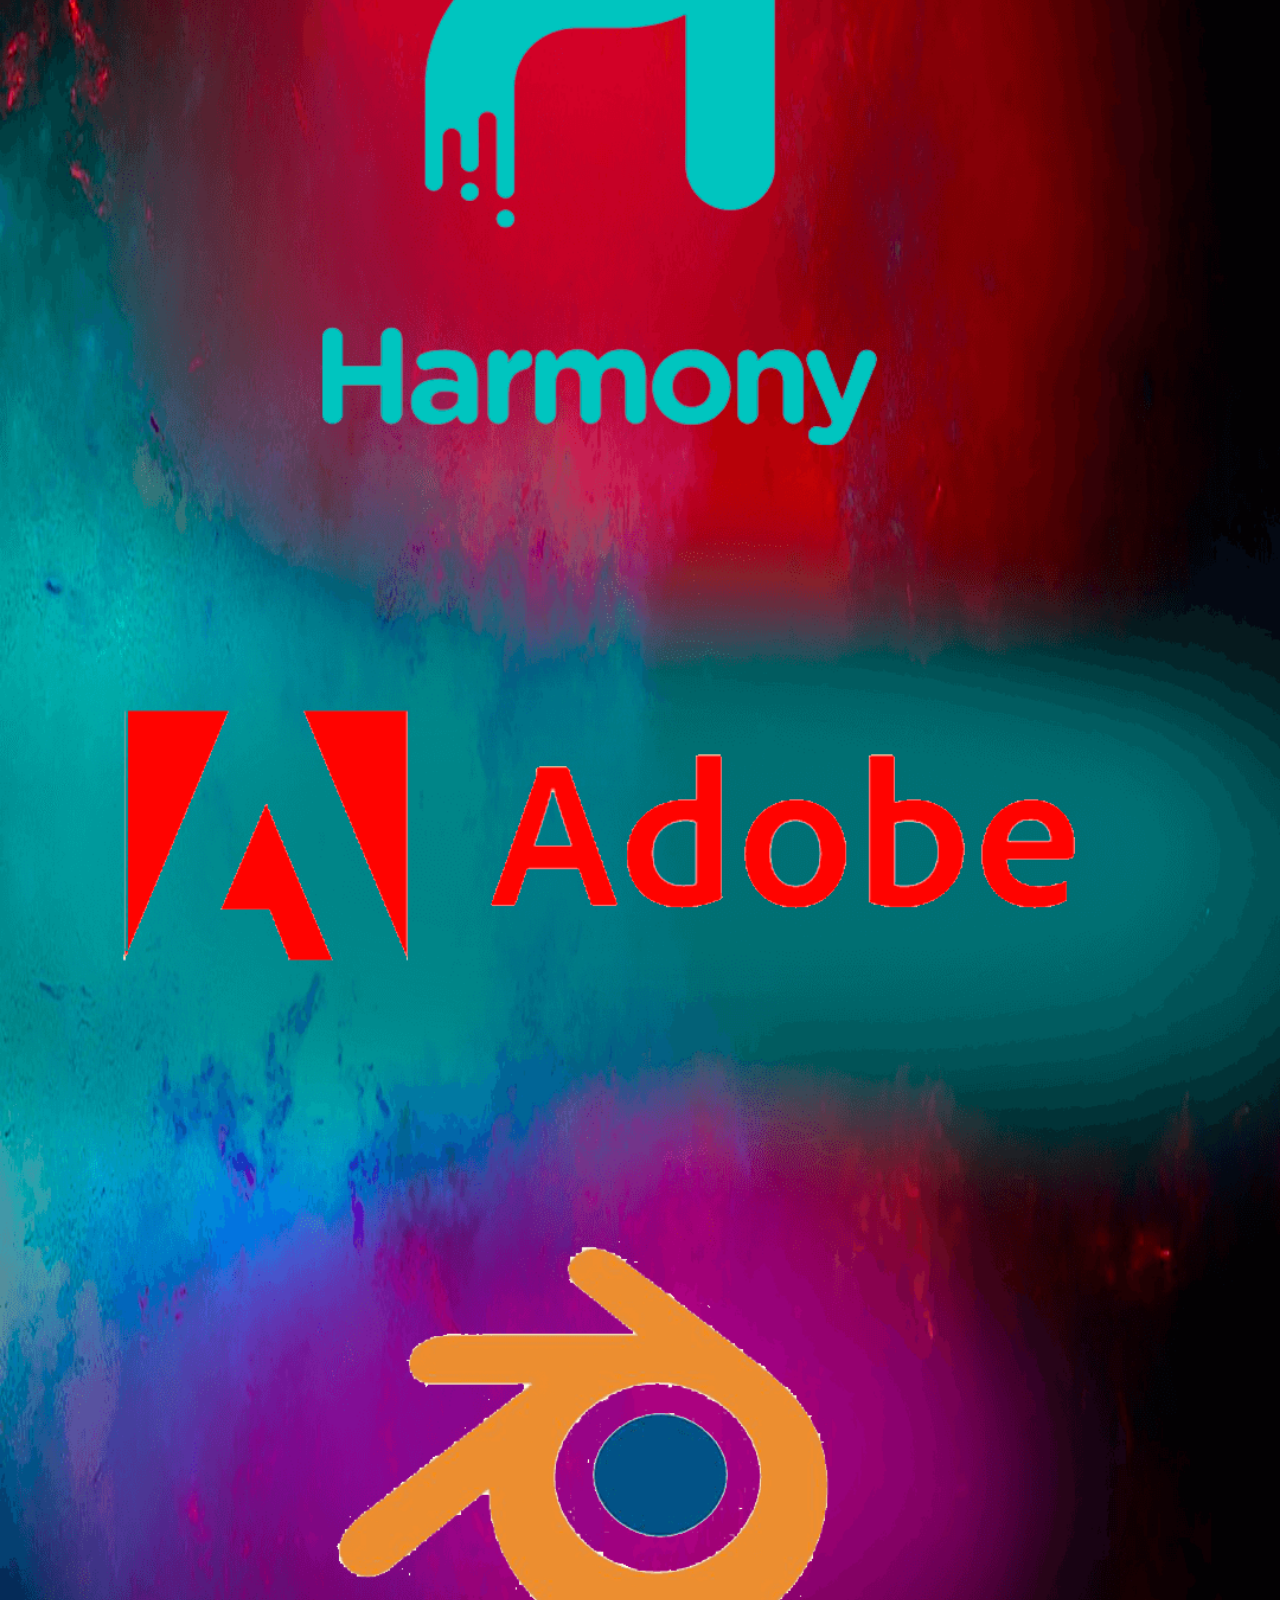
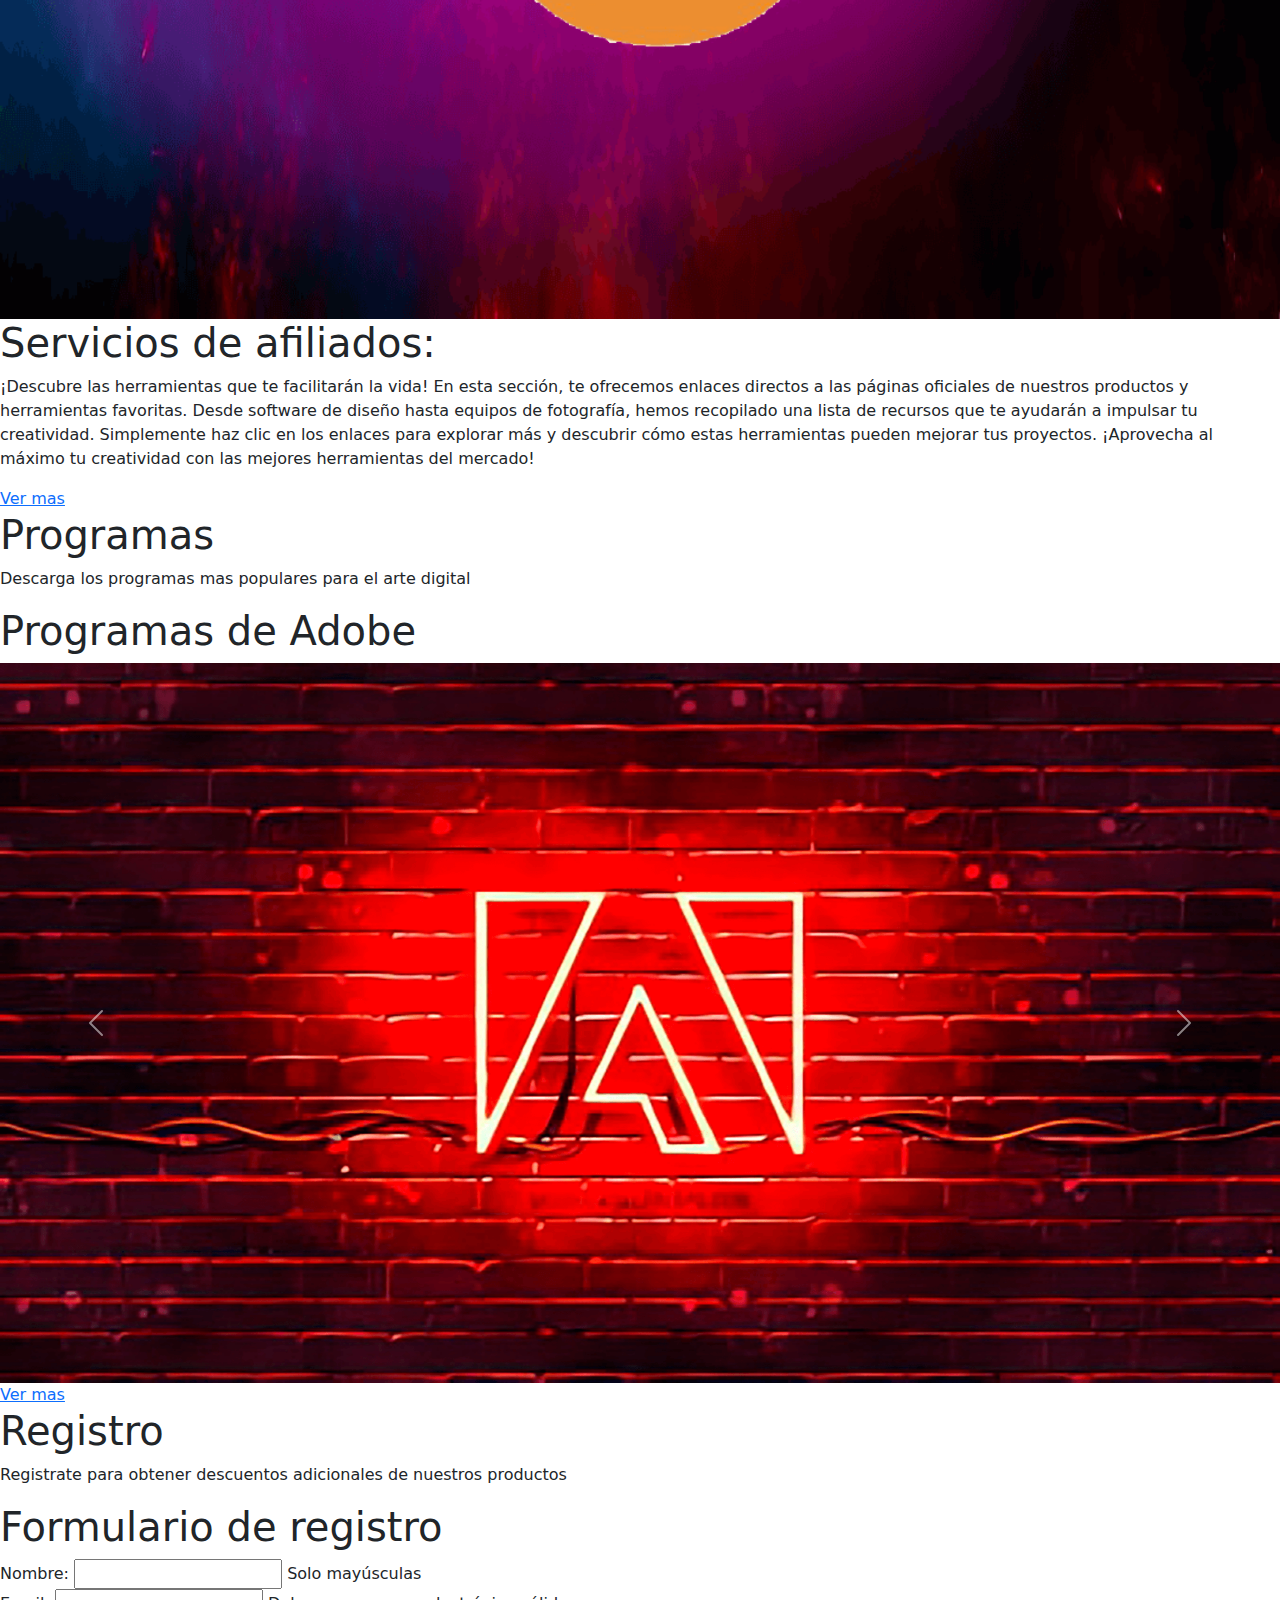
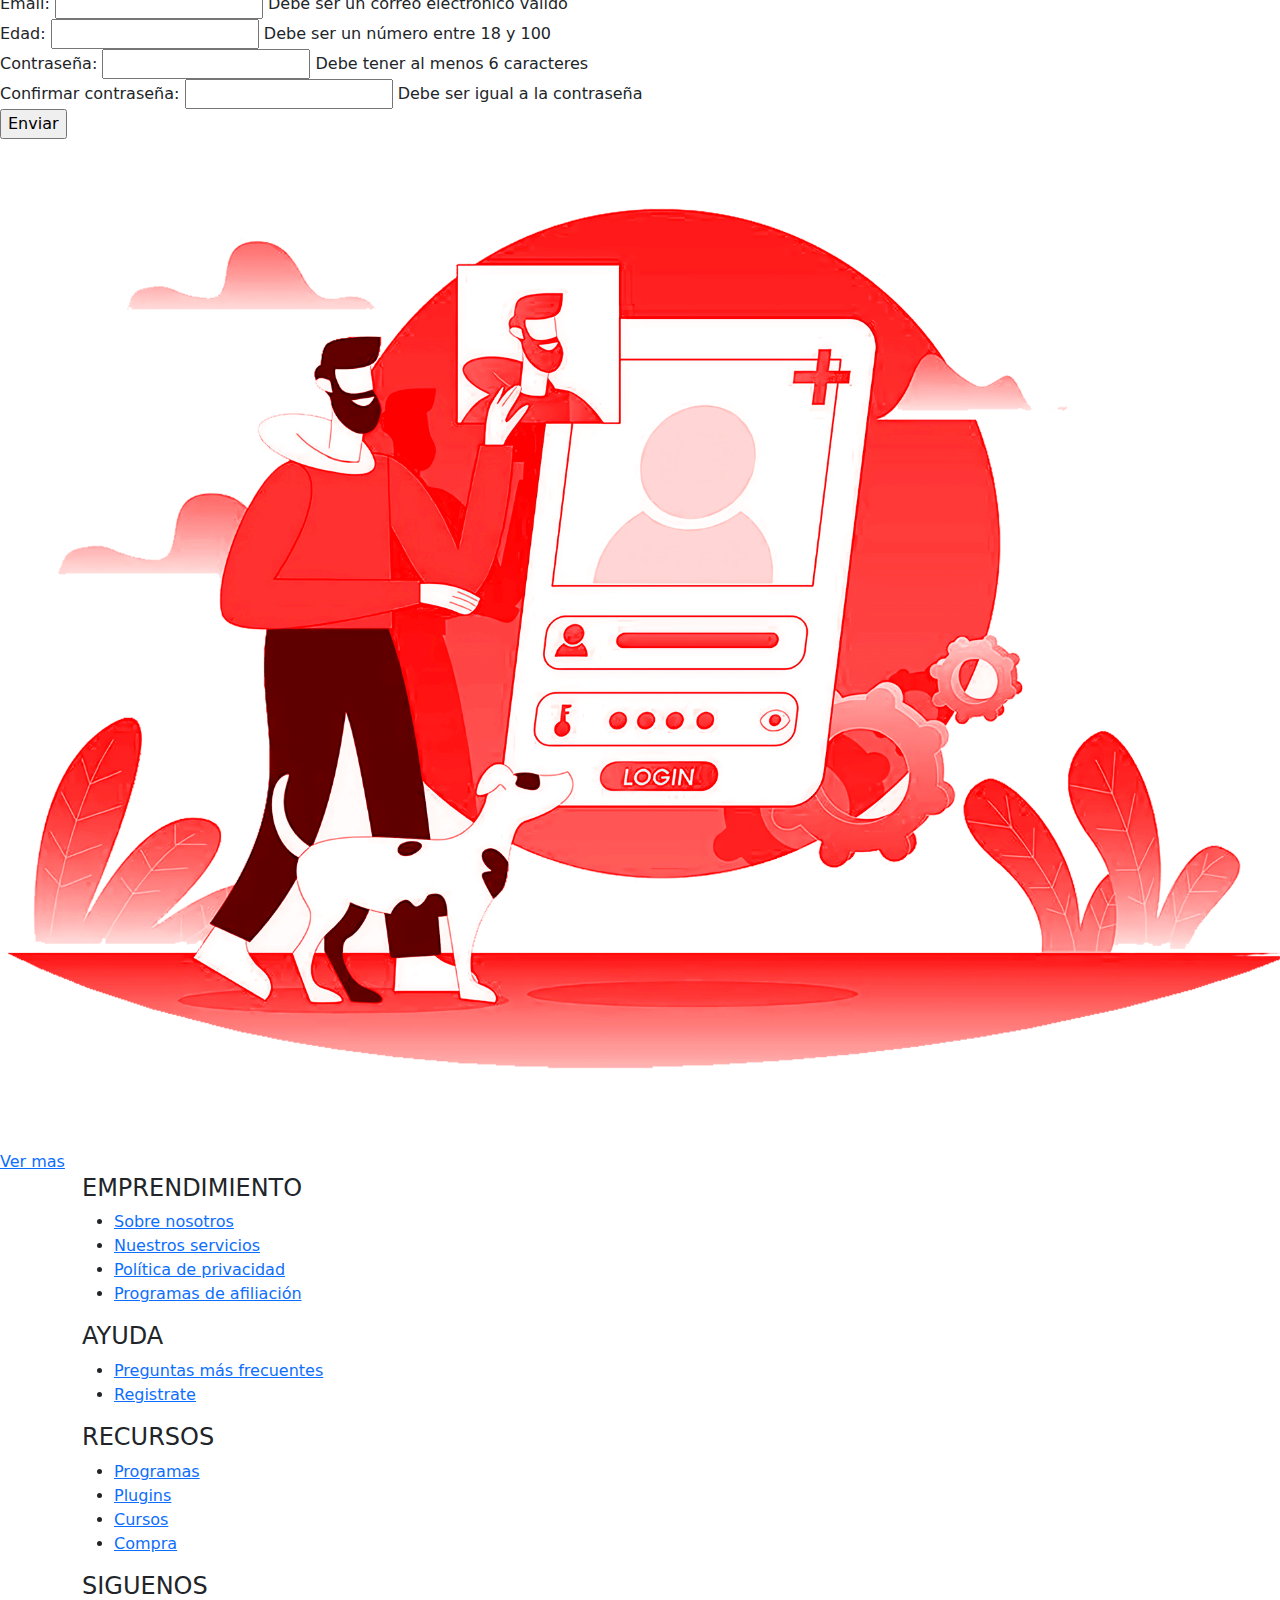
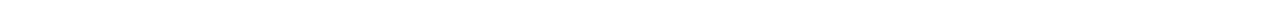
==== commit 6cbc598b: "Update index.html" ====
--- a/index.html
+++ b/index.html
@@ -6,7 +6,7 @@
   <meta name="viewport" content="width=device-width, initial-scale=1.0" />
 
   <!--Enlaces inicio-->
-  <link rel="stylesheet" href="css/index.css" />
+  <link rel="stylesheet" href="css/styles.css" />
   <!--Enlaces final-->
 
   <!--Font Awesome-->
@@ -27,7 +27,7 @@
   <!--Hogar Inicio-->
   <header class="contenedor-hogar" id="contenedor-hogar">
     <nav class="hogar-navegacion">
-      <a href="index.html" class="hogar-navegacion-1">EFECTOS</a>
+      <a href="index.html" class="hogar-navegacion-1">EFECTO VISUAL</a>
       <div class="hogar-navegacion-2">
         <a id="activo" href="index.html">Hogar</a>
         <a href="nosotros.html">Nosotros</a>
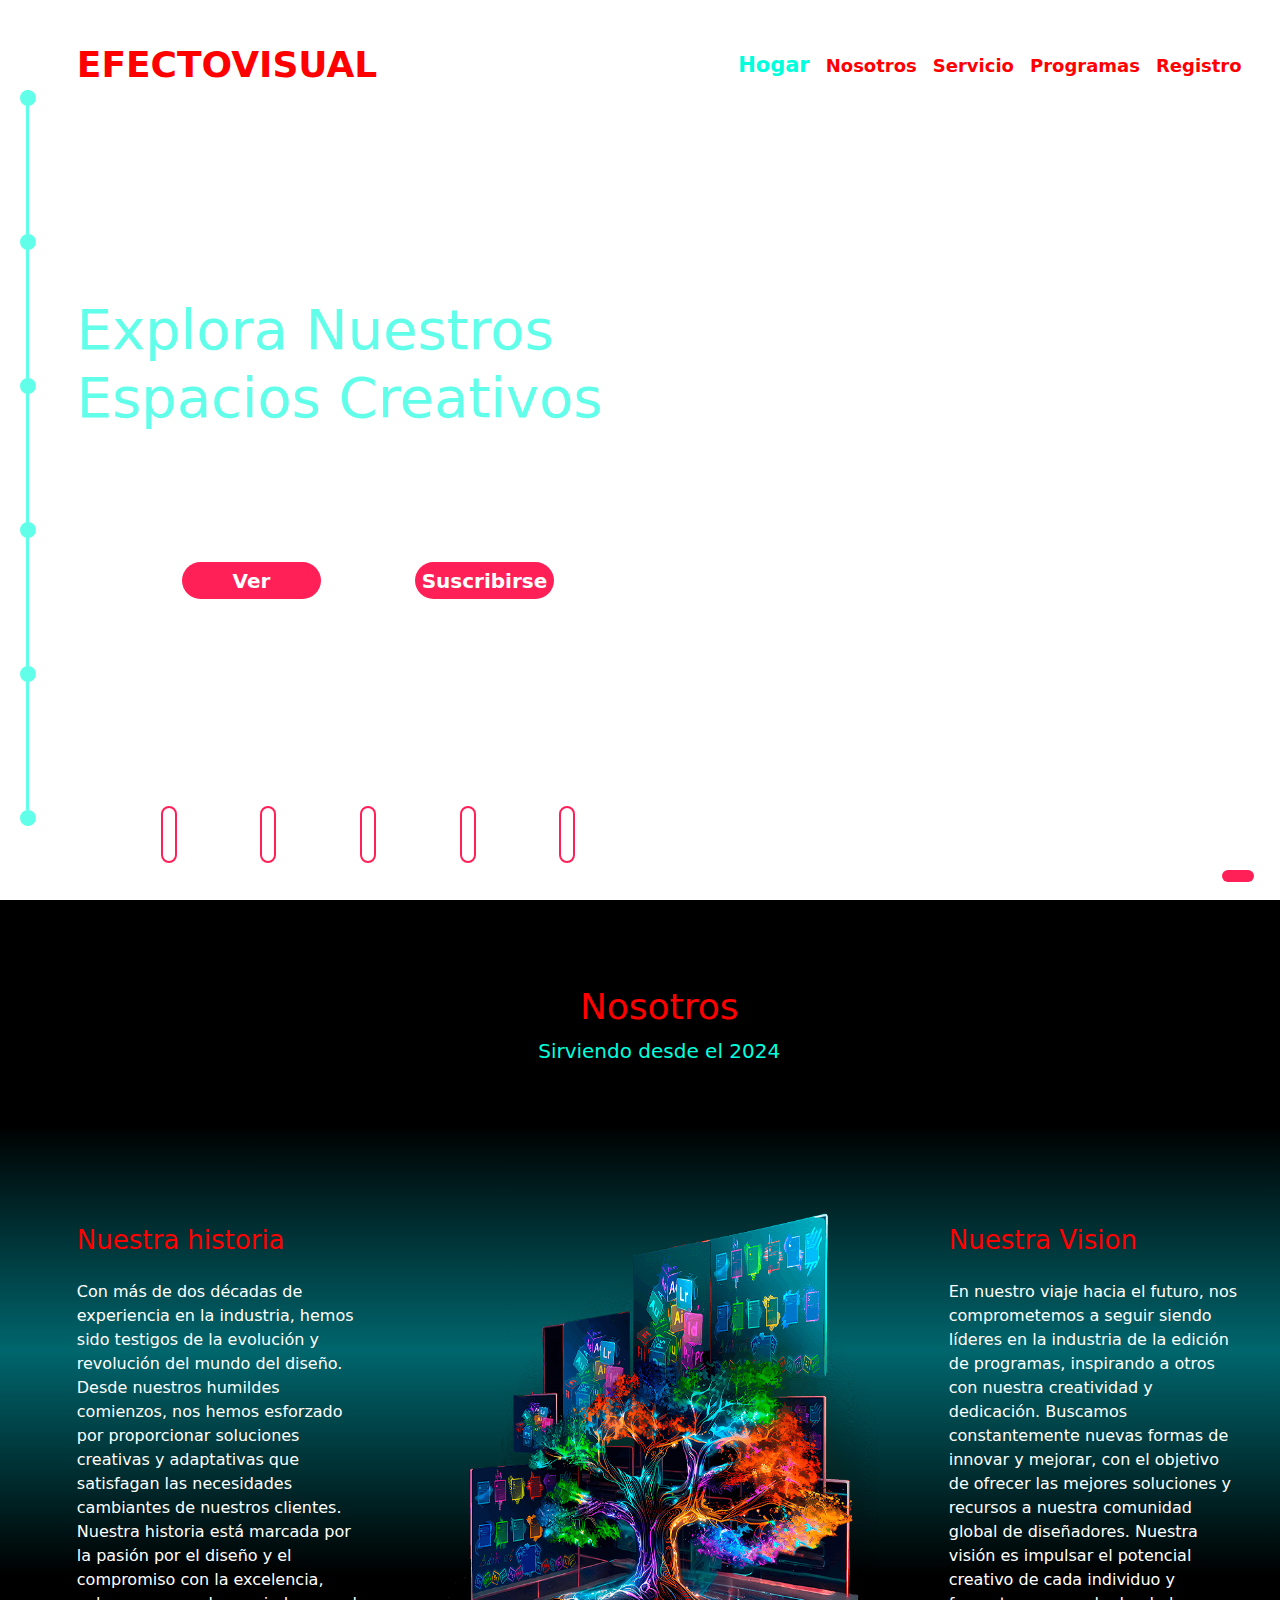
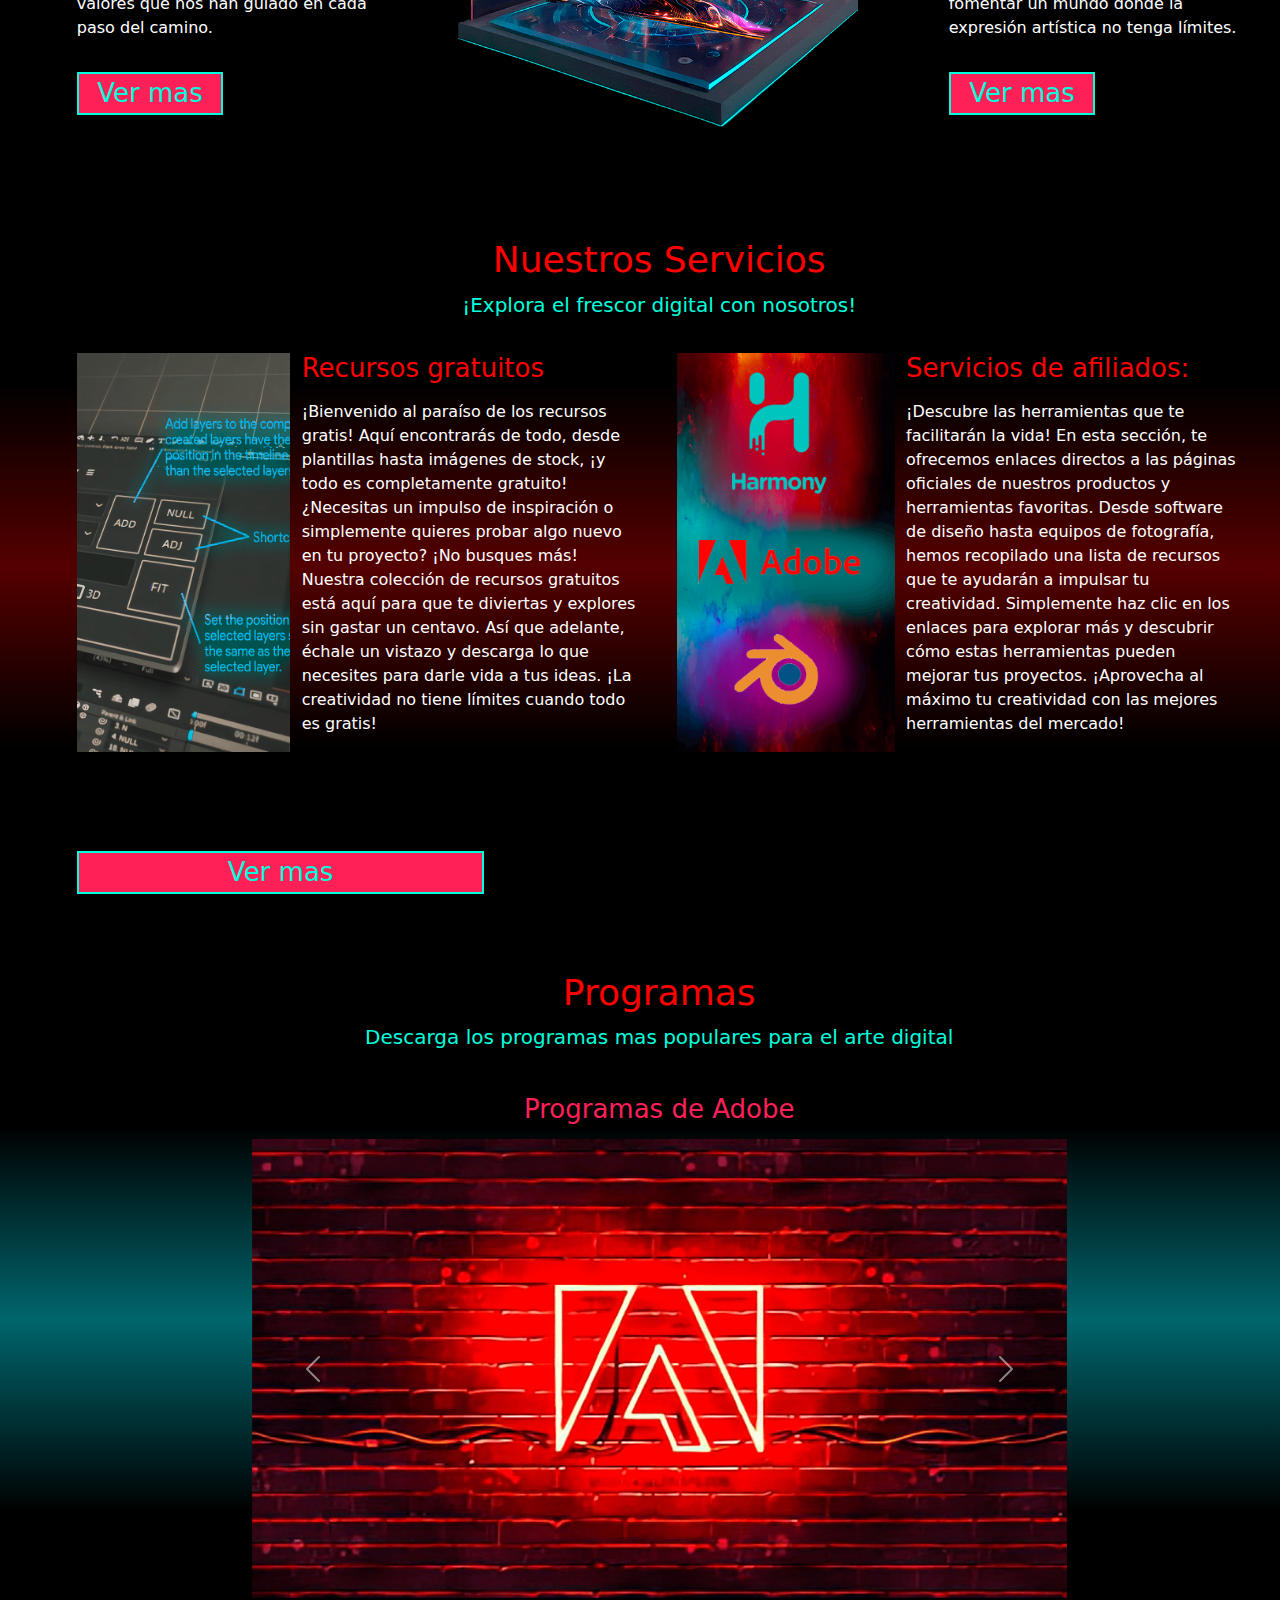
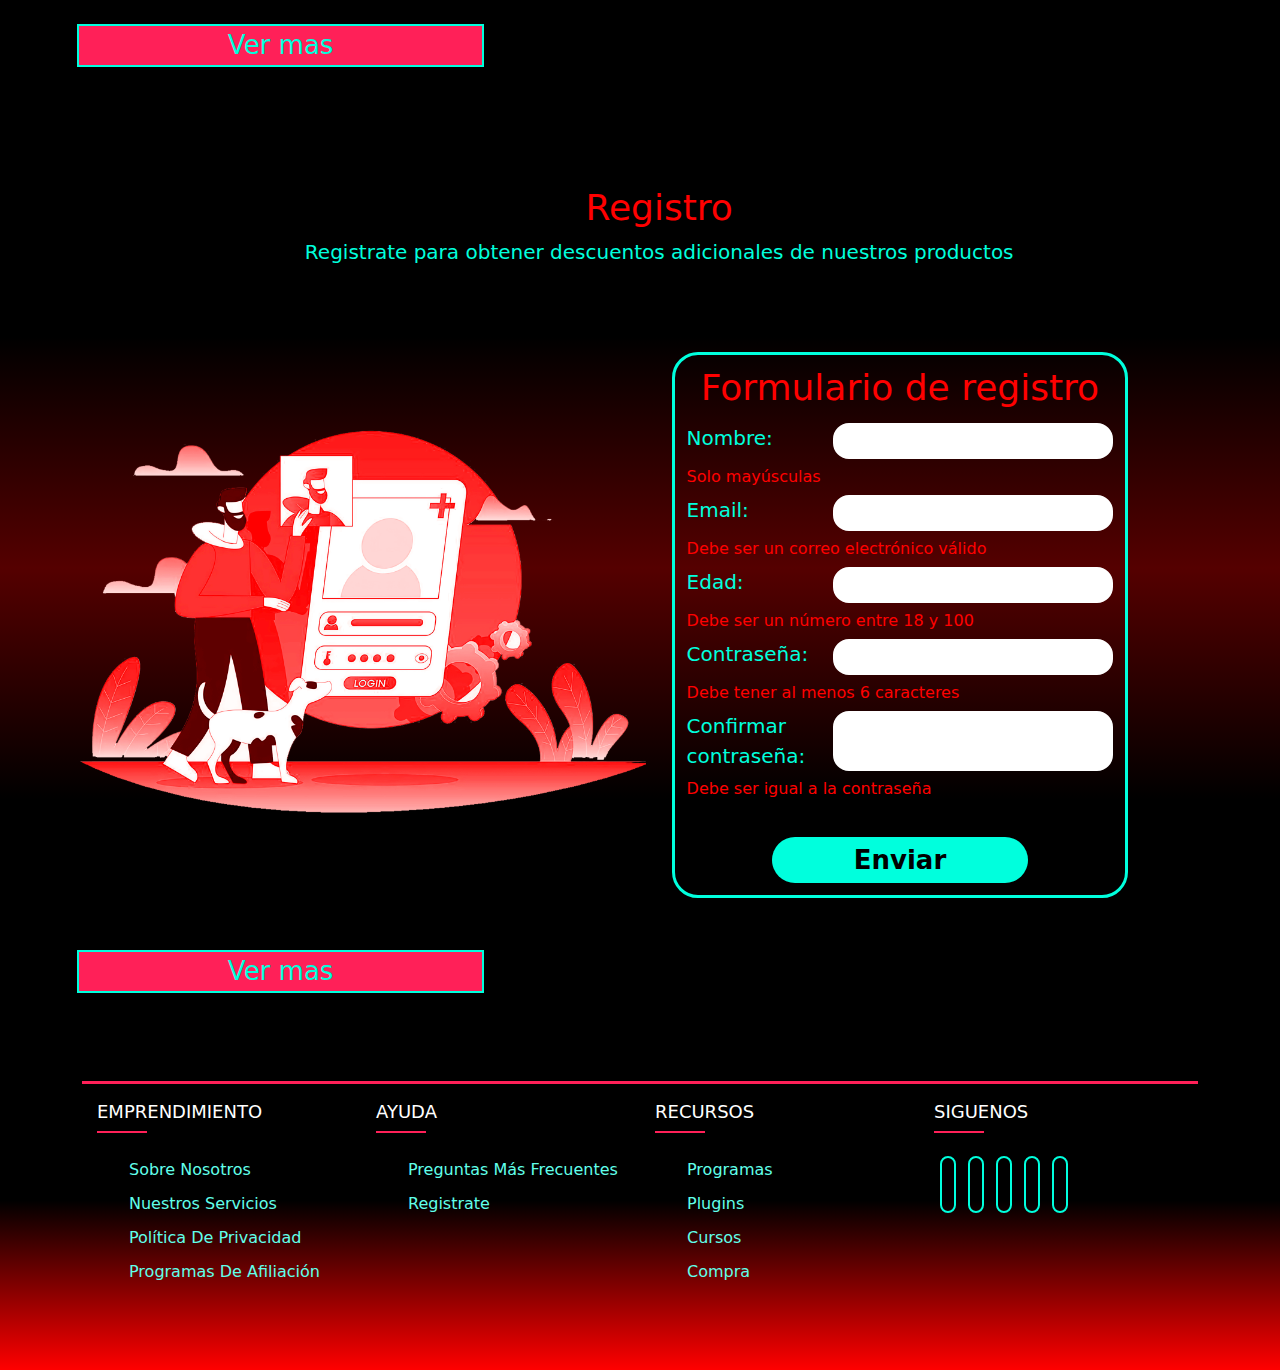
==== commit 0b860899: "Update index.html" ====
--- a/index.html
+++ b/index.html
@@ -18,6 +18,9 @@
   <!--Bootstrap-->
   <link href="https://cdn.jsdelivr.net/npm/bootstrap@5.3.3/dist/css/bootstrap.min.css" rel="stylesheet"
     integrity="sha384-QWTKZyjpPEjISv5WaRU9OFeRpok6YctnYmDr5pNlyT2bRjXh0JMhjY6hW+ALEwIH" crossorigin="anonymous" />
+  <script src="https://cdn.jsdelivr.net/npm/bootstrap@5.3.3/dist/js/bootstrap.bundle.min.js"
+    integrity="sha384-YvpcrYf0tY3lHB60NNkmXc5s9fDVZLESaAA55NDzOxhy9GkcIdslK1eN7N6jIeHz"
+    crossorigin="anonymous"></script>
   <!--bootstrap-->
 
   <title>EFECTO VISUAL</title>
@@ -27,7 +30,7 @@
   <!--Hogar Inicio-->
   <header class="contenedor-hogar" id="contenedor-hogar">
     <nav class="hogar-navegacion">
-      <a href="index.html" class="hogar-navegacion-1">EFECTO VISUAL</a>
+      <a href="index.html" class="hogar-navegacion-1">EFECTOVISUAL</a>
       <div class="hogar-navegacion-2">
         <a id="activo" href="index.html">Hogar</a>
         <a href="nosotros.html">Nosotros</a>
@@ -279,9 +282,6 @@
   <a href="#contenedor-hogar" class="boton"><i class="fa-solid fa-arrow-up"></i></a>
 
   <script src="js/validacion.js"></script>
-  <script src="https://cdn.jsdelivr.net/npm/bootstrap@5.3.3/dist/js/bootstrap.bundle.min.js"
-    integrity="sha384-YvpcrYf0tY3lHB60NNkmXc5s9fDVZLESaAA55NDzOxhy9GkcIdslK1eN7N6jIeHz"
-    crossorigin="anonymous"></script>
 </body>
 
 </html>
--- a/css/styles.css
+++ b/css/styles.css
@@ -0,0 +1,936 @@
+/*Tipografia inicio*/
+@import url("https://fonts.googleapis.com/css2?family=Poppins:ital,wght@0,100;0,200;0,300;0,400;0,500;0,600;0,700;0,800;0,900;1,100;1,200;1,300;1,400;1,500;1,600;1,700;1,800;1,900&display=swap");
+
+/*Tipografia fin*/
+::selection {
+  color: var(--color-secundario-claro);
+  background-color: var(--color-secundario-claro);
+}
+
+:root {
+  --color-primario: #ff0000;
+  --color-primario-oscuro: #530000;
+  --color-primario-claro: #ff2058;
+  --color-secundario: #00ffdd;
+  --fondo-gradiente: linear-gradient(#000000,
+      #000000,
+      #550000,
+      #000000,
+      #000000);
+  --fondo-gradiente-2: linear-gradient(#000000,
+      #000000,
+      #00666d,
+      #000000,
+      #000000);
+  --color-secundario-claro: #61ffea;
+  --color-negro: #000000;
+  --color-blanco: #ffffff;
+  --color-transparente: #00000000;
+  --font-size-1: 36px;
+  --font-size-2: 26px;
+  --font-size-3: 20px;
+  --font-size-4: 16px;
+}
+
+* {
+  margin: 0;
+  padding: 0;
+  box-sizing: border-box;
+}
+
+html {
+  scroll-behavior: smooth;
+}
+
+body {
+  font-family: poppins;
+}
+
+/*Hogar Inicio*/
+.contenedor-hogar {
+  background-image: url("../imagenes/Imagen-1.png")
+  background-position: center;
+  background-size: cover;
+  width: 100%;
+  height: 100vh;
+  padding: 3% 3% 3% 6%;
+  display: flex;
+  flex-direction: column;
+  justify-content: space-between;
+  overflow: hidden;
+}
+
+.hogar-navegacion {
+  display: grid;
+  grid-template-columns: 1fr 2fr;
+}
+
+.hogar-navegacion-1 {
+  color: var(--color-primario);
+  font-size: 36px;
+  font-weight: 600;
+  transition: 0.3s;
+  text-decoration: none;
+}
+
+.hogar-navegacion-1:hover {
+  color: var(--color-secundario);
+  font-size: 40px;
+  font-weight: 600;
+  transition: 0.3s;
+}
+
+.hogar-navegacion-2 {
+  display: flex;
+  flex-direction: row;
+  align-items: center;
+  justify-content: end;
+  gap: 16px;
+}
+
+.hogar-navegacion-2 a {
+  color: var(--color-primario);
+  font-size: 18px;
+  font-weight: 600;
+  text-decoration: none;
+}
+
+.hogar-navegacion-2 a:hover {
+  color: var(--color-secundario);
+  font-size: 19px;
+  font-weight: 600;
+}
+
+#activo {
+  color: var(--color-secundario);
+  font-size: 21px;
+  font-weight: 700;
+}
+
+#activo:hover {
+  color: var(--color-primario);
+  font-size: 22px;
+}
+
+.hogar-contenido {
+  width: 50%;
+  display: flex;
+  flex-direction: column;
+  align-items: center;
+  gap: 26px;
+}
+
+.hogar-contenido-1 h1 {
+  font-size: 56px;
+  color: var(--color-secundario-claro);
+}
+
+.hogar-contenido-1 p {
+  text-align: justify;
+  font-size: 18px;
+  color: var(--color-blanco);
+}
+
+.hogar-contenido-2 {
+  width: 80%;
+  display: flex;
+  justify-content: space-around;
+}
+
+.hogar-contenido-2-1 {
+  color: var(--color-blanco);
+  display: flex;
+  align-items: center;
+  justify-content: center;
+  padding: 6px;
+  width: 30%;
+  height: 90%;
+  background-color: var(--color-primario-claro);
+  border: 3px soli var(--color-primario-claro);
+  border-radius: 26px;
+  font-size: 20px;
+  font-weight: 600;
+  transition: 0.6s;
+  text-decoration: none;
+}
+
+.hogar-contenido-2-1:hover {
+  padding: 9px;
+  width: 36%;
+  height: 100%;
+  color: var(--color-negro);
+  background-color: var(--color-secundario);
+  border: 3px soli var(--color-secundario);
+  transition: 0.6s;
+}
+
+.hogar-footer {
+  display: flex;
+  width: 50%;
+  justify-content: space-evenly;
+}
+
+.hogar-footer i {
+  color: var(--color-primario-claro);
+  border-radius: 26px;
+  border: solid 2px var(--color-primario-claro);
+  font-size: 36px;
+  padding: 6px;
+  transition: 0.3s;
+}
+
+.hogar-footer i:hover {
+  color: var(--color-secundario);
+  border-radius: 26px;
+  border: solid 2px var(--color-secundario);
+  font-size: 36px;
+  padding: 6px;
+  transition: 0.3s;
+}
+
+/*Hogar Fin*/
+
+/*Nosotros Inicio*/
+.contenedor-nosotros {
+  background: var(--fondo-gradiente-2);
+  width: 100%;
+  height: 100vh;
+  padding: 3% 3% 3% 6%;
+  overflow: hidden;
+}
+
+.nosotros-contenido {
+  height: 100%;
+  display: grid;
+  grid-template-columns: 1fr 1.5fr 1fr;
+  grid-template-areas: "nc1 nc2 nc3" "nc4 nc5 nc6";
+  gap: 6%;
+}
+
+.nosotros-contenido-1 {
+  grid-area: nc2;
+  display: flex;
+  flex-direction: column;
+  justify-content: center;
+}
+
+.nosotros-contenido-1 h1 {
+  text-align: center;
+  font-size: var(--font-size-1);
+  color: var(--color-primario);
+}
+
+.nosotros-contenido-1 p {
+  text-align: center;
+  font-size: var(--font-size-3);
+  color: var(--color-secundario);
+}
+
+.nosotros-contenido-2 {
+  grid-area: nc4;
+  display: flex;
+  flex-direction: column;
+  justify-content: center;
+  gap: 16px;
+}
+
+.nosotros-contenido-2 h1 {
+  font-size: var(--font-size-2);
+  color: var(--color-primario);
+}
+
+.nosotros-contenido-2 p {
+  font-size: var(--font-size-4);
+  color: var(--color-blanco);
+}
+
+.nosotros-contenido-2 a {
+  font-size: var(--font-size-2);
+  width: 50%;
+  display: flex;
+  justify-content: center;
+  color: var(--color-secundario);
+  background-color: var(--color-primario-claro);
+  border: 2px var(--color-secundario) solid;
+  transition: 0.3s;
+  text-decoration: none;
+}
+
+.nosotros-contenido-2 a:hover {
+  font-size: 28px;
+  width: 56%;
+  background: transparent;
+  color: var(--color-primario);
+  border: 2px var(--color-primario) solid;
+  transition: 0.3s;
+}
+
+.nosotros-contenido-3 {
+  grid-area: nc5;
+  display: flex;
+  flex-direction: column;
+  justify-content: center;
+  align-items: center;
+}
+
+.nosotros-contenido-4 {
+  grid-area: nc6;
+  display: flex;
+  flex-direction: column;
+  justify-content: center;
+  gap: 16px;
+}
+
+.nosotros-contenido-4 h1 {
+  font-size: var(--font-size-2);
+  color: var(--color-primario);
+}
+
+.nosotros-contenido-4 p {
+  font-size: var(--font-size-4);
+  color: var(--color-blanco);
+}
+
+.nosotros-contenido-4 a {
+  font-size: var(--font-size-2);
+  width: 50%;
+  display: flex;
+  justify-content: center;
+  color: var(--color-secundario);
+  background-color: var(--color-primario-claro);
+  border: 2px var(--color-secundario) solid;
+  transition: 0.3s;
+  text-decoration: none;
+}
+
+.nosotros-contenido-4 a:hover {
+  font-size: 28px;
+  width: 56%;
+  background-color: transparent;
+  color: var(--color-primario);
+  border: 2px var(--color-primario) solid;
+  transition: 0.3s;
+}
+
+/*Nosotros Fin*/
+
+/*Servicios Inicio*/
+.contenedor-servicios {
+  background: var(--fondo-gradiente);
+  width: 100%;
+  height: auto;
+  padding: 3% 3% 3% 6%;
+  display: flex;
+  flex-direction: column;
+  justify-content: space-between;
+}
+
+.servicios-contenido {
+  height: 100%;
+  display: grid;
+  grid-template-columns: 1fr 1fr;
+  grid-template-rows: 0.5fr 1fr;
+  gap: 3%;
+}
+
+.servicios-contenido-1 {
+  grid-area: 1/1/2/3;
+  display: flex;
+  flex-direction: column;
+  align-items: center;
+  justify-content: center;
+}
+
+.servicios-contenido-1 h1 {
+  color: var(--color-primario);
+  font-size: var(--font-size-1);
+}
+
+.servicios-contenido-1 p {
+  color: var(--color-secundario);
+  font-size: var(--font-size-3);
+}
+
+.servicios-contenido-2 {
+  height: auto;
+  display: grid;
+  grid-template-areas: "sc1 sc2" "sc3 sc4";
+  gap: 2%;
+}
+
+.servicios-contenido-2 img {
+  grid-area: 1/1/3/2;
+}
+
+.servicios-contenido-2 h1 {
+  display: flex;
+  align-items: center;
+  color: var(--color-primario);
+  font-size: var(--font-size-2);
+}
+
+.servicios-contenido-2 p {
+  color: var(--color-blanco);
+  font-size: var(--font-size-4);
+}
+
+.servicios-contenido-3 {
+  display: grid;
+  grid-template-areas: "sc1 sc2" "sc3 sc4";
+  gap: 2%;
+}
+
+.servicios-contenido-3 img {
+  grid-area: 1/1/3/2;
+}
+
+.servicios-contenido-3 h1 {
+  display: flex;
+  align-items: center;
+  color: var(--color-primario);
+  font-size: var(--font-size-2);
+}
+
+.servicios-contenido-3 p {
+  color: var(--color-blanco);
+  font-size: var(--font-size-4);
+}
+
+.servicios-contenido-4 {
+  display: grid;
+  grid-template-areas: "sc1 sc2" "sc3 sc4";
+  gap: 2%;
+}
+
+.servicios-contenido-4 img {
+  grid-area: 1/1/3/2;
+}
+
+.servicios-contenido-4 h1 {
+  display: flex;
+  align-items: center;
+  color: var(--color-primario);
+  font-size: var(--font-size-2);
+}
+
+.servicios-contenido-4 p {
+  color: var(--color-blanco);
+  font-size: var(--font-size-4);
+}
+
+.servicios-contenido-5 {
+  display: grid;
+  grid-template-areas: "sc1 sc2" "sc3 sc4";
+  gap: 2%;
+}
+
+.servicios-contenido-5 img {
+  grid-area: 1/1/3/2;
+}
+
+.servicios-contenido-5 h1 {
+  display: flex;
+  align-items: center;
+  color: var(--color-primario);
+  font-size: var(--font-size-2);
+}
+
+.servicios-contenido-5 p {
+  color: var(--color-blanco);
+  font-size: var(--font-size-4);
+}
+
+.servicios-contenido-6 {
+  display: grid;
+  grid-template-areas: "sc1 sc2" "sc3 sc4";
+  gap: 2%;
+}
+
+.servicios-contenido-6 img {
+  grid-area: 1/1/3/2;
+}
+
+.servicios-contenido-6 h1 {
+  display: flex;
+  align-items: center;
+  color: var(--color-primario);
+  font-size: var(--font-size-2);
+}
+
+.servicios-contenido-6 p {
+  color: var(--color-blanco);
+  font-size: var(--font-size-4);
+}
+
+.btn-vermas {
+  margin-top: 26px;
+  font-size: var(--font-size-2);
+  width: 35%;
+  display: flex;
+  justify-content: center;
+  color: var(--color-secundario);
+  background-color: var(--color-primario-claro);
+  border: 2px var(--color-secundario) solid;
+  transition: 0.3s;
+  text-decoration: none;
+}
+
+.btn-vermas:hover {
+  font-size: 28px;
+  width: 37%;
+  background: transparent;
+  color: var(--color-primario);
+  border: 2px var(--color-primario) solid;
+}
+
+/*Servicios Fin*/
+
+/*Programas Inicio*/
+.contenedor-programas {
+  background: var(--fondo-gradiente-2);
+  width: 100%;
+  height: auto;
+  padding: 3% 3% 3% 6%;
+}
+
+.programas-contenido {
+  height: 100%;
+  display: grid;
+  grid-template-columns: 1fr 1fr;
+  grid-row: auto;
+  gap: 26px;
+}
+
+.programas-contenido-1 {
+  grid-area: 1/1/2/3;
+  display: flex;
+  flex-direction: column;
+  justify-content: center;
+}
+
+.programas-contenido-1 h1 {
+  text-align: center;
+  font-size: var(--font-size-1);
+  color: var(--color-primario);
+}
+
+.programas-contenido-1 p {
+  text-align: center;
+  font-size: var(--font-size-3);
+  color: var(--color-secundario);
+}
+
+.programas-contenido-2 {
+  grid-area: 2/1/3/3;
+  display: flex;
+  flex-direction: column;
+  justify-content: center;
+  align-items: center;
+  gap: 6px;
+}
+
+.programas-contenido-2 h1 {
+  font-size: var(--font-size-2);
+  color: var(--color-primario-claro);
+  display: flex;
+  justify-content: center;
+}
+
+.programas-contenido-2 .carusel {
+  width: 70%;
+}
+
+.programas-contenido-3 {
+  display: flex;
+  flex-direction: column;
+  justify-content: center;
+  align-items: center;
+  gap: 6px;
+}
+
+.programas-contenido-3 h1 {
+  font-size: var(--font-size-2);
+  color: var(--color-secundario);
+  display: flex;
+  justify-content: center;
+}
+
+.programas-contenido-3 .carusel {
+  width: 70%;
+}
+
+.programas-contenido-4 {
+  display: flex;
+  flex-direction: column;
+  justify-content: center;
+  align-items: center;
+  gap: 6px;
+}
+
+.programas-contenido-4 h1 {
+  font-size: var(--font-size-2);
+  color: var(--color-secundario);
+  display: flex;
+  justify-content: center;
+}
+
+.programas-contenido-4 .carusel {
+  width: 70%;
+}
+
+.programas-contenido-5 {
+  display: flex;
+  flex-direction: column;
+  justify-content: center;
+  align-items: center;
+  gap: 6px;
+}
+
+.programas-contenido-5 h1 {
+  font-size: var(--font-size-2);
+  color: var(--color-secundario);
+  display: flex;
+  justify-content: center;
+}
+
+.programas-contenido-5 .carusel {
+  width: 70%;
+}
+
+.programas-contenido-6 {
+  display: flex;
+  flex-direction: column;
+  justify-content: center;
+  align-items: center;
+  gap: 6px;
+}
+
+.programas-contenido-6 h1 {
+  font-size: var(--font-size-2);
+  color: var(--color-secundario);
+  display: flex;
+  justify-content: center;
+}
+
+.programas-contenido-6 .carusel {
+  width: 70%;
+}
+
+/*Programas Fin*/
+
+/*Registro Inicio*/
+.contenedor-registro {
+  background: var(--fondo-gradiente);
+  width: 100%;
+  height: auto;
+  padding: 3% 3% 3% 6%;
+  overflow: hidden;
+  display: flex;
+  justify-content: center;
+}
+
+.registro-contenido {
+  width: 100%;
+  height: 100%;
+  display: grid;
+  grid-template-columns: 1fr 1fr;
+  grid-template-rows: 1fr 3fr 0.3fr;
+  gap: 26px;
+}
+
+.registro-contenido-1 {
+  grid-area: 1/1/2/3;
+  display: flex;
+  flex-direction: column;
+  justify-content: center;
+}
+
+.registro-contenido-1 h1 {
+  text-align: center;
+  font-size: var(--font-size-1);
+  color: var(--color-primario);
+}
+
+.registro-contenido-1 p {
+  text-align: center;
+  font-size: var(--font-size-3);
+  color: var(--color-secundario);
+}
+
+.registro-contenido-2 {
+  grid-area: 2/2/3/3;
+  display: flex;
+  flex-direction: column;
+  justify-content: space-around;
+  width: 80%;
+  height: 100%;
+  gap: 6px;
+  padding: 2%;
+  border: solid 3px var(--color-secundario);
+  border-radius: 26px;
+}
+
+.registro-contenido-2 h1 {
+  display: flex;
+  align-items: center;
+  justify-content: center;
+  color: var(--color-primario);
+  font-size: var(--font-size-1);
+}
+
+.registro-contenido-2-1 {
+  display: grid;
+  grid-template-columns: 1fr 2fr;
+  gap: 6px;
+}
+
+.registro-contenido-2-1 label {
+  color: var(--color-secundario);
+  font-size: var(--font-size-3);
+}
+
+.registro-contenido-2-1 input {
+  color: var(--color-negro);
+  font-size: var(--font-size-3);
+  border-radius: 16px;
+  border: 3px solid var(--color-blanco);
+  background: var(--color-blanco);
+}
+
+.registro-contenido-2-1 span {
+  grid-area: 2/1/3/3;
+  color: var(--color-primario);
+  font-size: var(--font-size-4);
+}
+
+.registro-contenido-2-1 input:focus {
+  color: var(--color-secundario-claro);
+  font-size: var(--font-size-2);
+  background: transparent;
+  border: none;
+}
+
+.registro-contenido-2-2 input {
+  font-size: var(--font-size-2);
+  font-weight: 600;
+  background-color: var(--color-secundario);
+  border: none;
+  border-radius: 26px;
+  height: 46px;
+  width: 60%;
+}
+
+.registro-contenido-2-2 input:hover {
+  font-size: var(--font-size-2);
+  font-weight: 700;
+  height: 50px;
+  width: 61%;
+  color: var(--color-blanco);
+}
+
+.registro-contenido-2-2 {
+  display: flex;
+  justify-content: center;
+  align-items: center;
+}
+
+.registro-contenido-3 {
+  grid-area: 2/1/3/2;
+  display: flex;
+  justify-content: center;
+  align-items: center;
+}
+
+.btnreg {
+  grid-area: 3/1/3/3;
+}
+
+/*Registro Fin*/
+
+/*Footer inicio*/
+.container {
+  max-width: 1170px;
+  margin: auto;
+}
+
+#row::before {
+  content: "";
+  position: absolute;
+  background-color: var(--color-primario-claro);
+  height: 3px;
+  box-sizing: border-box;
+  width: 100%;
+  top: -20px;
+}
+
+#row {
+  display: flex;
+  flex-wrap: wrap;
+  position: relative;
+}
+
+ul {
+  list-style: none;
+}
+
+.footer {
+  background: linear-gradient(#000000, #000000, #ff0000);
+  padding: 70px 0;
+}
+
+.footer-col {
+  width: 25%;
+  padding: 0 15px;
+}
+
+.footer-col h4 {
+  font-size: 18px;
+  color: var(--color-blanco);
+  text-transform: capitalize;
+  margin-bottom: 35px;
+  font-weight: 500;
+  position: relative;
+}
+
+.footer-col h4::before {
+  content: "";
+  position: absolute;
+  left: 0;
+  bottom: -10px;
+  background-color: var(--color-primario-claro);
+  height: 2px;
+  box-sizing: border-box;
+  width: 50px;
+}
+
+.footer-col ul li:not(:last-child) {
+  margin-bottom: 10px;
+}
+
+.footer-col ul li a {
+  font-size: 16px;
+  text-transform: capitalize;
+  text-decoration: none;
+  font-weight: 300;
+  color: var(--color-secundario-claro);
+  display: block;
+  transition: all 0.3s ease;
+}
+
+.footer-col ul li a:hover {
+  color: var(--color-primario);
+  padding-left: 8px;
+}
+
+.footer-col .social-links a i {
+  margin: 6px;
+  color: var(--color-secundario);
+  border-radius: 26px;
+  border: solid 2px var(--color-secundario);
+  font-size: 36px;
+  padding: 6px;
+  transition: 0.3s;
+}
+
+.footer-col .social-links a i:hover {
+  color: var(--color-primario-claro);
+  border-radius: 26px;
+  border: solid 2px var(--color-primario-claro);
+  font-size: 36px;
+  padding: 6px;
+  transition: 0.3s;
+}
+
+/*responsive*/
+@media (max-width: 767px) {
+  .footer-col {
+    width: 50%;
+    margin-bottom: 30px;
+  }
+}
+
+@media (max-width: 574px) {
+  .footer-col {
+    width: 100%;
+  }
+}
+
+/*Footer Fin*/
+
+/*linea-de-seguimiento*/
+.vertical-line {
+  position: fixed;
+  top: 50%;
+  left: 26px;
+  transform: translateY(-50%);
+  width: 3px;
+  height: 80%;
+  background-color: var(--color-secundario-claro);
+}
+
+.circle-link {
+  display: block;
+  position: absolute;
+  left: 50%;
+  transform: translateX(-50%);
+  width: 16px;
+  height: 16px;
+  margin-bottom: 20px;
+  background-color: var(--color-secundario-claro);
+  border-radius: 50%;
+  line-height: 30px;
+  transition: background-color 0.3s;
+}
+
+.circle-link:hover {
+  width: 18px;
+  height: 18px;
+  margin-bottom: 20px;
+  background-color: var(--color-primario-claro);
+}
+
+.circle-link:nth-child(1) {
+  top: 0%;
+}
+
+.circle-link:nth-child(2) {
+  top: 20%;
+}
+
+.circle-link:nth-child(3) {
+  top: 40%;
+}
+
+.circle-link:nth-child(4) {
+  top: 60%;
+}
+
+.circle-link:nth-child(5) {
+  top: 80%;
+}
+
+.circle-link:nth-child(6) {
+  top: 100%;
+}
+
+
+/*Boton*/
+.boton {
+  padding: 6px 16px;
+  position: fixed;
+  bottom: 2%;
+  right: 2%;
+  background: var(--color-primario-claro);
+  font-size: 26px;
+  color: var(--color-secundario-claro);
+  border-radius: 6px;
+  z-index: 1;
+  transition: 0.3s;
+}
+
+.boton:hover {
+  padding: 8px 18px;
+  background: var(--color-secundario-claro);
+  font-size: 28px;
+  color: var(--color-primario-claro);
+}
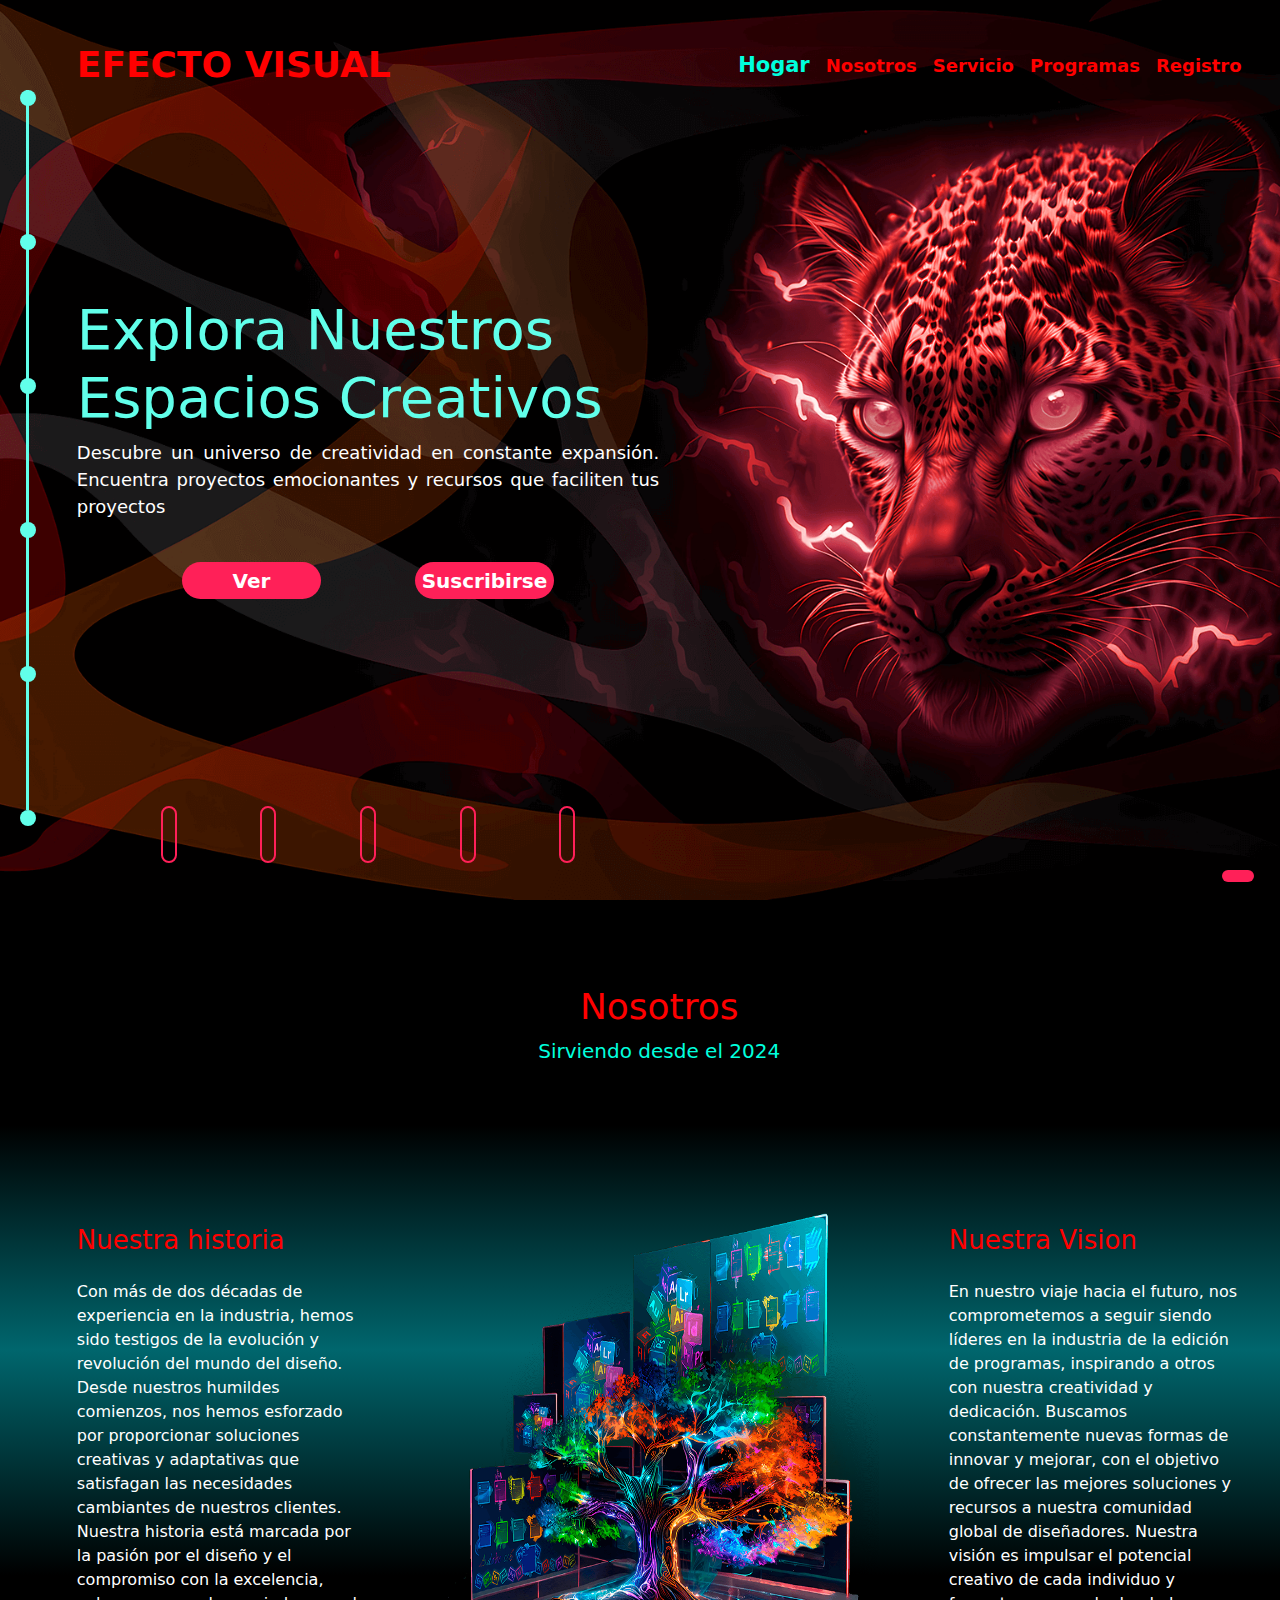
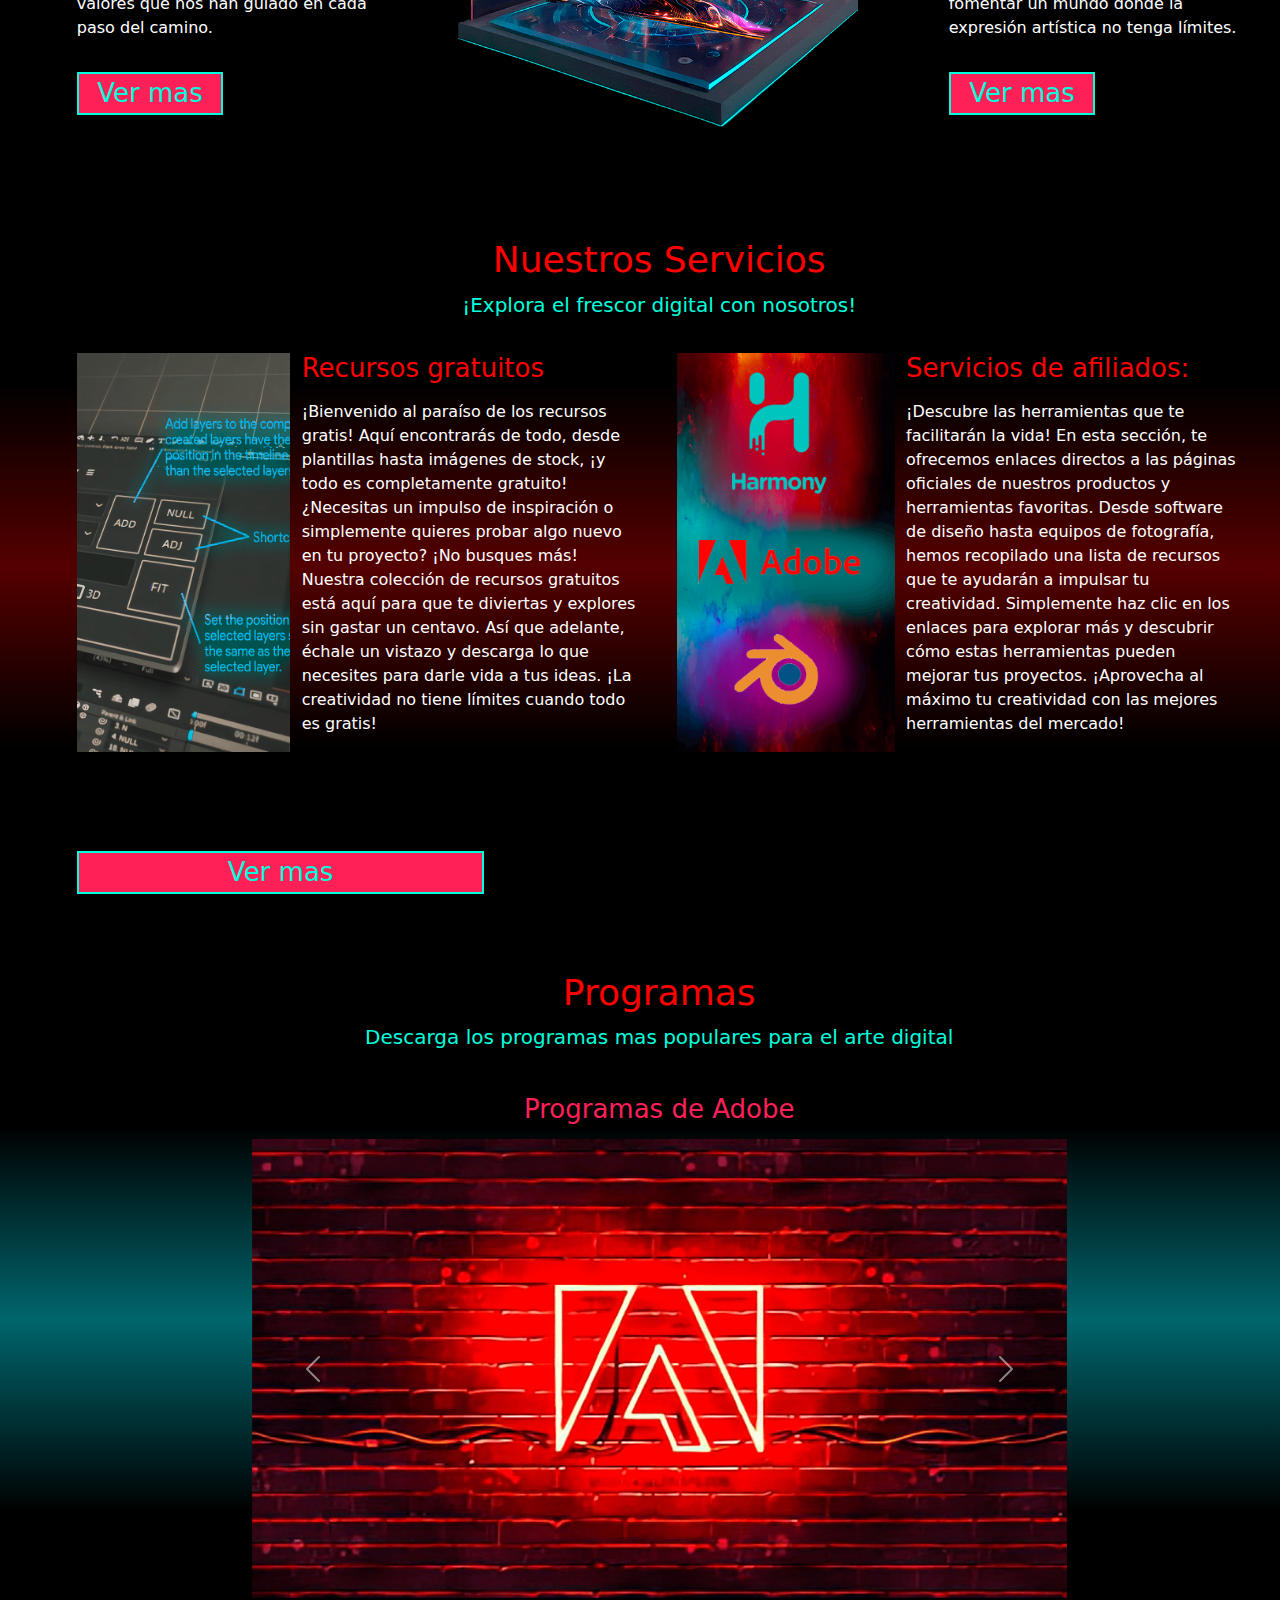
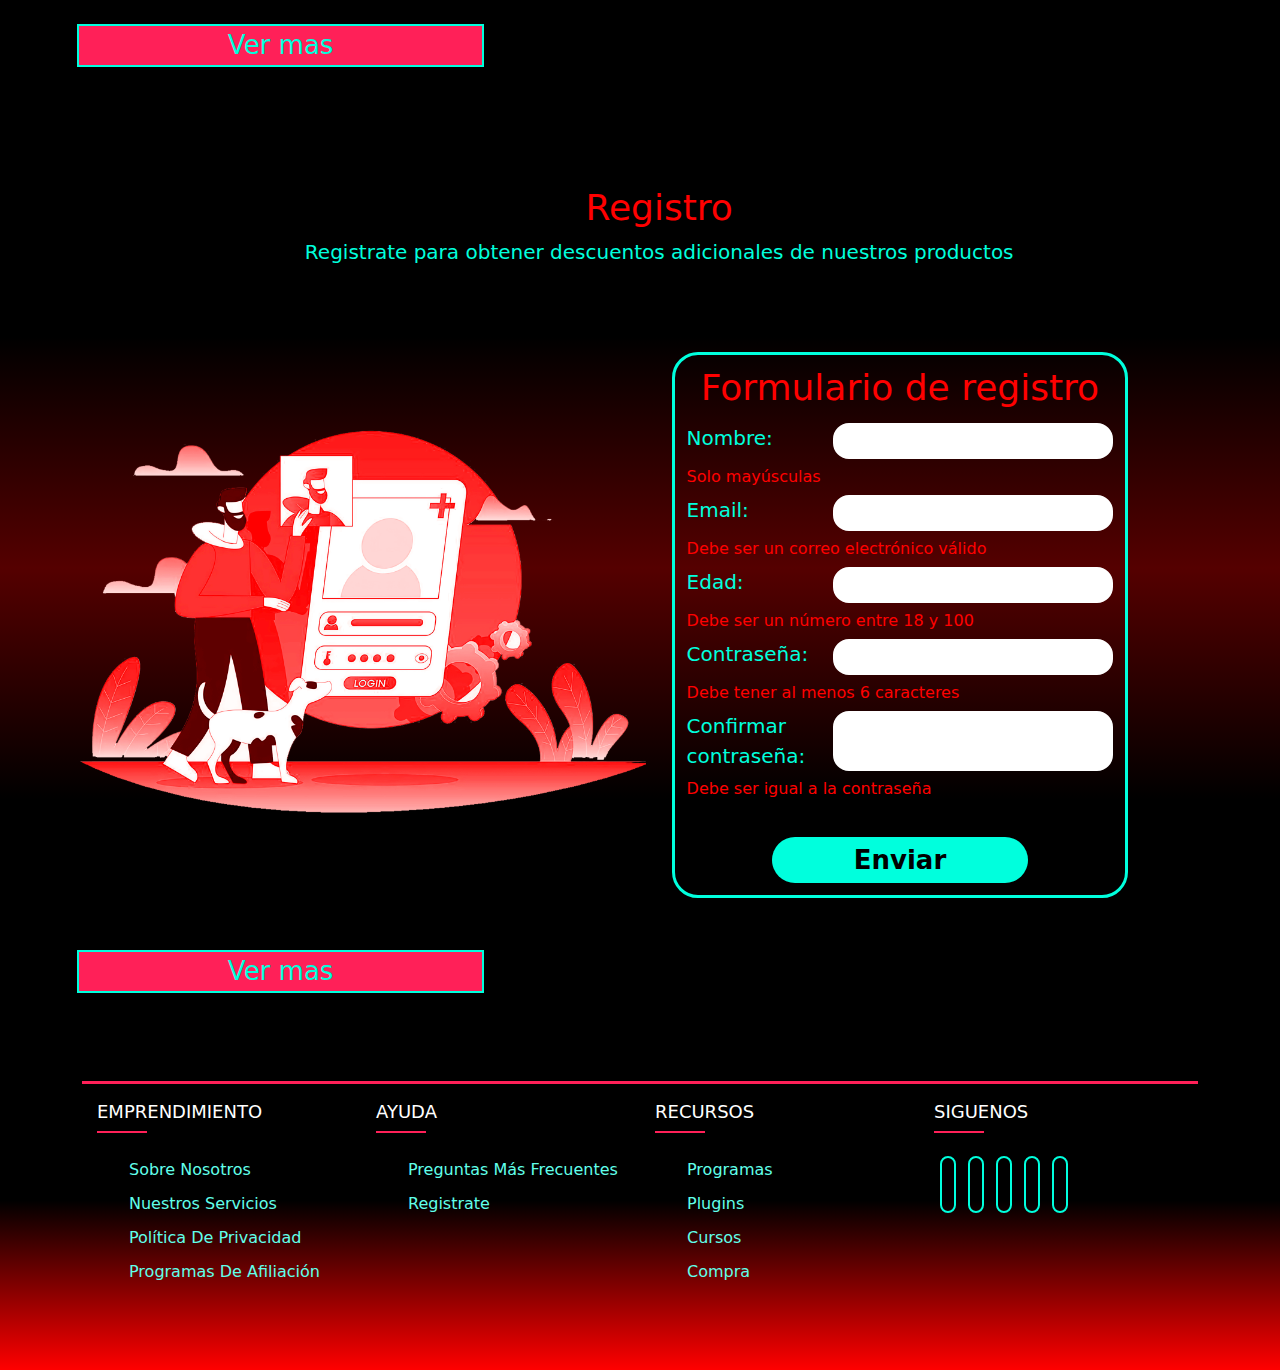
==== commit 92a65c75: "Update index.html" ====
--- a/index.html
+++ b/index.html
@@ -30,7 +30,7 @@
   <!--Hogar Inicio-->
   <header class="contenedor-hogar" id="contenedor-hogar">
     <nav class="hogar-navegacion">
-      <a href="index.html" class="hogar-navegacion-1">EFECTOVISUAL</a>
+      <a href="index.html" class="hogar-navegacion-1">EFECTO VISUAL</a>
       <div class="hogar-navegacion-2">
         <a id="activo" href="index.html">Hogar</a>
         <a href="nosotros.html">Nosotros</a>
--- a/css/styles.css
+++ b/css/styles.css
@@ -48,7 +48,7 @@
 
 /*Hogar Inicio*/
 .contenedor-hogar {
-  background-image: url("../imagenes/Imagen-1.png")
+  background-image: url("../imagenes/Imagen-1.png");
   background-position: center;
   background-size: cover;
   width: 100%;
@@ -56,8 +56,8 @@
   padding: 3% 3% 3% 6%;
   display: flex;
   flex-direction: column;
+  overflow: hidden;
   justify-content: space-between;
-  overflow: hidden;
 }
 
 .hogar-navegacion {
